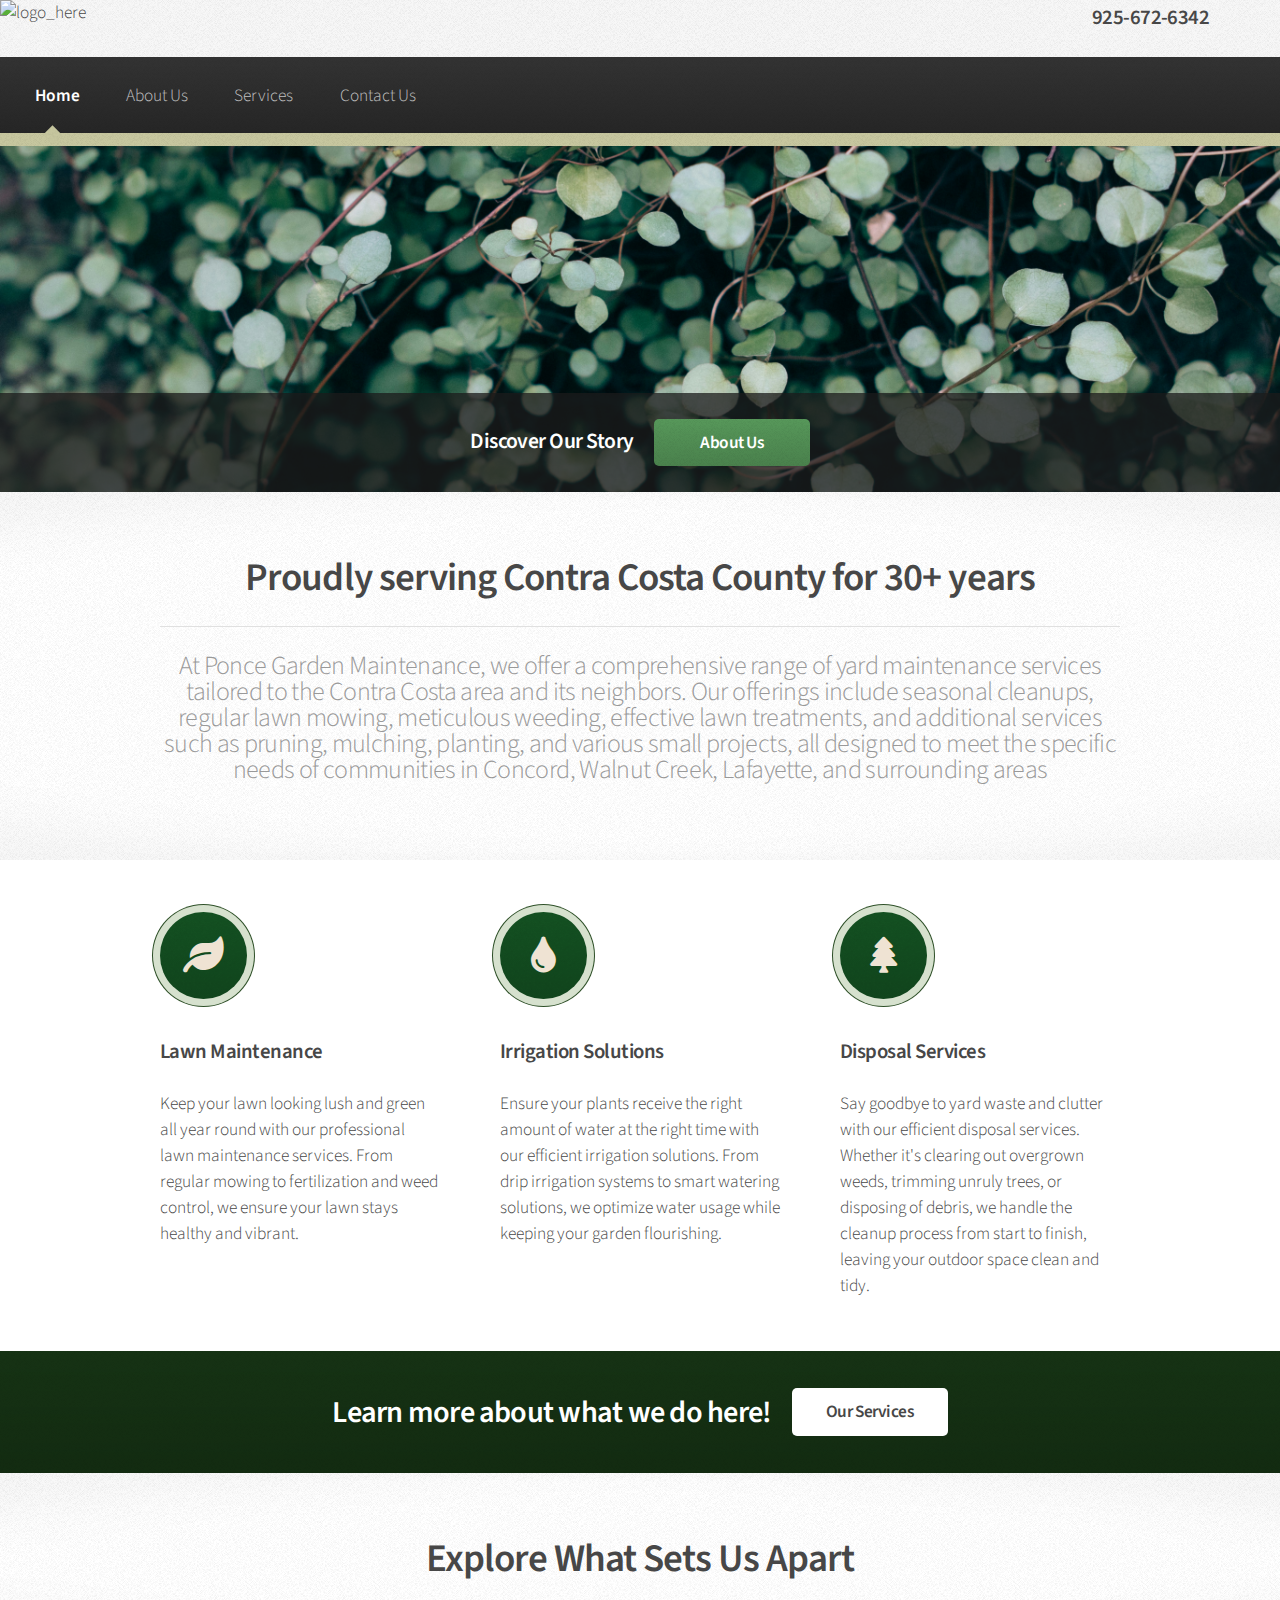
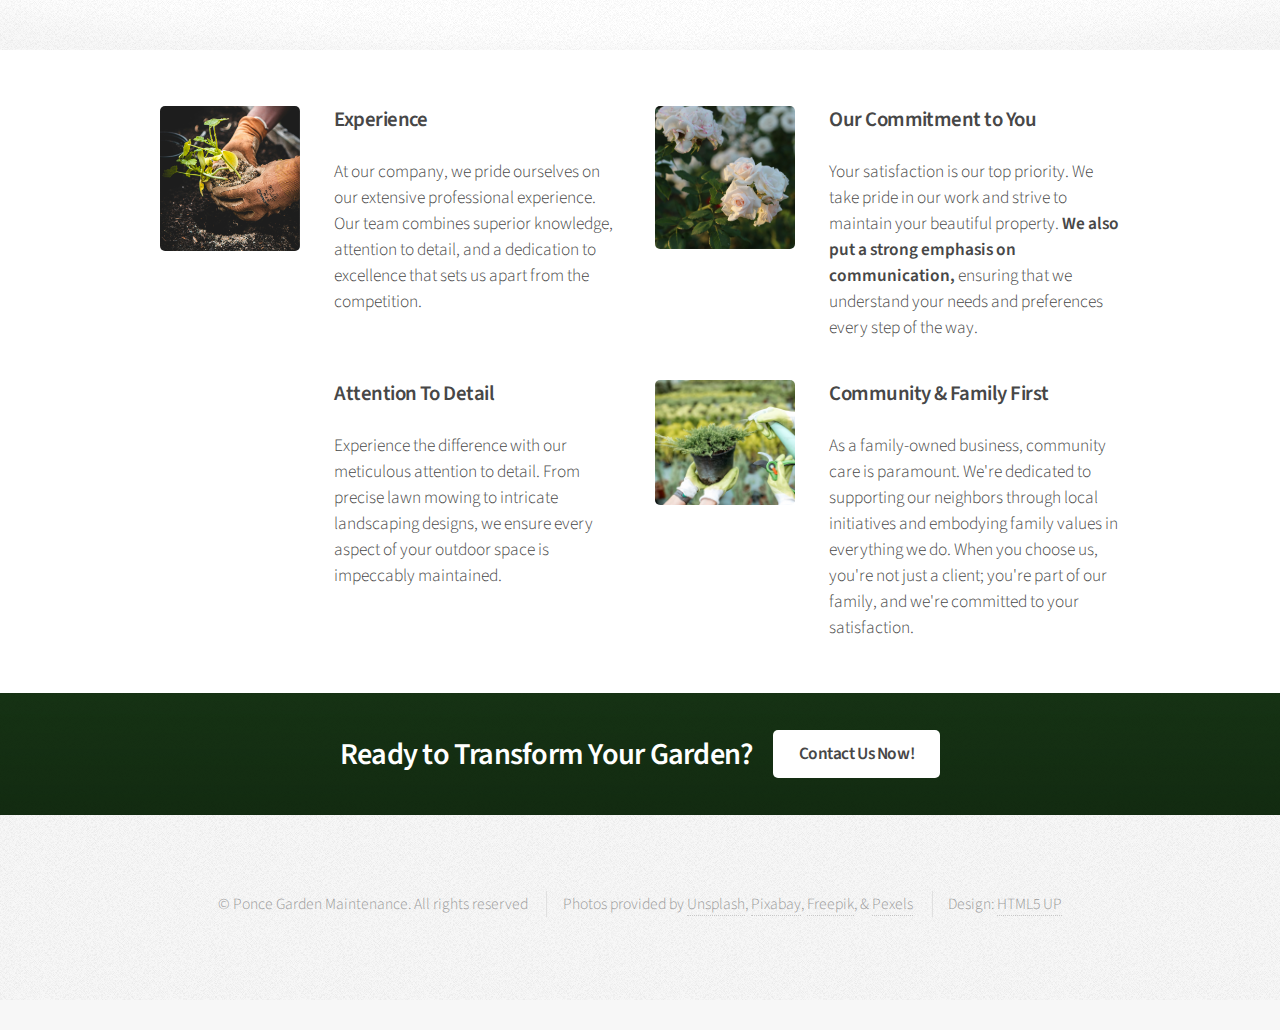
==== index.html @ 11de8f7a "uploading html files" ====
<!DOCTYPE HTML>
<!--
	Arcana by HTML5 UP
	html5up.net | @ajlkn
	Free for personal and commercial use under the CCA 3.0 license (html5up.net/license)
-->
<html>
	<head>
		<title>Ponce Garden Maintenance</title>
		<meta charset="utf-8" />
		<meta name="viewport" content="width=device-width, initial-scale=1, user-scalable=no" />
		<link rel="stylesheet" href="assets/css/main.css" />
	</head>
	<body class="is-preload">
		<div id="page-wrapper">

			<!-- Header -->
				<div id="header container">

					<!-- Logo -->
						<div class="row hide-narrow">
							<img class="col-2" src="" alt="logo_here" />
							<div class="col-8"></div>
							<!-- <div class="col-4"><h1 class="centered"><a href="index.html" id="logo">Ponce Garden Maintenance</a></h1></div> -->

							<h3 class="col-2">925-672-6342</h3>
						</div>

					<!-- Nav -->
						<nav id="nav">
							<ul>
								<li class="current"><a href="index.html">Home</a></li>
								<li><a href="aboutUs.html">About Us</a></li>
								<li><a href="services.html">Services</a></li>
								<li><a href="contact.html">Contact Us</a></li>
							</ul>
						</nav>

				</div>

			<!-- Banner -->
				<section id="banner">
					<header>
						<h2>Discover Our Story</h2>
						<a href="aboutUs.html" class="button">About Us</a>
					</header>
				</section>

			<!-- Gigantic Heading -->
			<section class="wrapper style2">
				<div class="container">
					<header class="major">
						<h2>Proudly serving Contra Costa County for 30+ years</h2>
						<p>At Ponce Garden Maintenance, we offer a comprehensive range of yard maintenance services tailored to the Contra Costa area and its neighbors. Our offerings include seasonal cleanups, regular lawn mowing, meticulous weeding, effective lawn treatments, and additional services such as pruning, mulching, planting, and various small projects, all designed to meet the specific needs of communities in Concord, Walnut Creek, Lafayette, and surrounding areas</p>
					</header>
				</div>
			</section>
		

			<!-- Highlights -->
				<section class="wrapper style1">
					<div class="container">
						<div class="row gtr-200">
							<section class="col-4 col-12-narrower">
								<div class="box highlight">
									<i class="icon solid major fa-leaf"></i>
									<h3>Lawn Maintenance</h3>
									<p>Keep your lawn looking lush and green all year round with our professional lawn maintenance services. From regular mowing to fertilization and weed control, we ensure your lawn stays healthy and vibrant.</p>
								</div>
							</section>
							<section class="col-4 col-12-narrower">
								<div class="box highlight">
									<i class="icon solid major fa-tint"></i>
									<h3>Irrigation Solutions</h3>
									<p>Ensure your plants receive the right amount of water at the right time with our efficient irrigation solutions. From drip irrigation systems to smart watering solutions, we optimize water usage while keeping your garden flourishing.</p>
								</div>
							</section>
							<section class="col-4 col-12-narrower">
								<div class="box highlight">
									<i class="icon solid major fa-tree"></i>
									<!-- <i class="icon solid major fa-users"></i> -->
									<h3>Disposal Services</h3>
									<p>Say goodbye to yard waste and clutter with our efficient disposal services. Whether it's clearing out overgrown weeds, trimming unruly trees, or disposing of debris, we handle the cleanup process from start to finish, leaving your outdoor space clean and tidy.</p>
								</div>
							</section>
						</div>


						<!-- <ul class="actions special">
							<li><a href="#" class="button">More</a></li>
						</ul>
					</div> -->
				</section>

			<!-- CTA - Learn about services-->
				<section id="cta" class="wrapper style3">
					<div class="container">
						<header>
							<h2>Learn more about what we do here!</h2>
							<a href="services.html" class="button">Our Services</a>
						</header>
					</div>
				</section>

			<!-- Why Choose Us -->

				<section class="wrapper style2">
					<div class="container">
						<header class="major">
							<h2>Explore What Sets Us Apart</h2>
						</header>
					</div>
				</section>

				<section class="wrapper style1">
					<div class="container">
						<div class="row">
							<section class="col-6 col-12-narrower">
								<div class="box post">
									<a href="#" class="image left"><img src="images/planting011.png" alt="" /></a>
									<div class="inner">
										<h3>Experience</h3>
										<p>At our company, we pride ourselves on our extensive professional experience. Our team combines superior knowledge, attention to detail, and a dedication to excellence that sets us apart from the competition.</p>
									</div>
								</div>
							</section>
							<section class="col-6 col-12-narrower">
								<div class="box post">
									<a href="#" class="image left"><img src="images/roses055.png" alt="" /></a>
									<div class="inner">
										<h3>Our Commitment to You</h3>
										<p>Your satisfaction is our top priority. We take pride in our work and strive to maintain your beautiful property. <strong>We also put a strong emphasis on communication,</strong> ensuring that we understand your needs and preferences every step of the way.</p>
									</div>
								</div>
							</section>
						</div>
						<div class="row">
							<section class="col-6 col-12-narrower">
								<div class="box post">
									<a href="#" class="image left"><img src="images/garden_path0333.png" alt="" /></a>
									<div class="inner">
										<h3>Attention To Detail</h3>
										<p>Experience the difference with our meticulous attention to detail. From precise lawn mowing to intricate landscaping designs, we ensure every aspect of your outdoor space is impeccably maintained.</p>
									</div>
								</div>
							</section>
							<section class="col-6 col-12-narrower">
								<div class="box post">
									<a href="#" class="image left"><img src="images/watering_plant04.png" alt="" /></a>
									<div class="inner">
										<h3>Community & Family First</h3>
										<p>As a family-owned business, community care is paramount. We're dedicated to supporting our neighbors through local initiatives and embodying family values in everything we do. When you choose us, you're not just a client; you're part of our family, and we're committed to your satisfaction.</p>
									</div>
								</div>
							</section>
						</div>
					</div>
				</section>

			<!-- CTA - Contact us -->
				<section id="cta" class="wrapper style3">
					<div class="container">
						<header>
							<h2>Ready to Transform Your Garden?</h2>
							<a href="#" class="button">Contact Us Now!</a>
						</header>
					</div>
				</section>

			<!-- Footer -->
				<div id="footer">

					<!-- Icons -->
						<!-- <ul class="icons">
							<li><a href="#" class="icon brands fa-twitter"><span class="label">Twitter</span></a></li>
							<li><a href="#" class="icon brands fa-facebook-f"><span class="label">Facebook</span></a></li>
							<li><a href="#" class="icon brands fa-github"><span class="label">GitHub</span></a></li>
							<li><a href="#" class="icon brands fa-linkedin-in"><span class="label">LinkedIn</span></a></li>
							<li><a href="#" class="icon brands fa-google-plus-g"><span class="label">Google+</span></a></li>
						</ul> -->

					<!-- Copyright -->
						<div class="copyright">
							<ul class="menu">
								<li>&copy; Ponce Garden Maintenance. All rights reserved</li>
								<li>Photos provided by <a href="https://unsplash.com/">Unsplash</a>, <a href="https://pixabay.com/">Pixabay</a>, <a href="https://freepik.com/">Freepik</a>, & <a href="https://pexels.com/">Pexels</a></li>
								<li>Design: <a href="http://html5up.net">HTML5 UP</a></li>
							</ul>
						</div>

				</div>

		</div>

		<!-- Scripts -->
			<script src="assets/js/jquery.min.js"></script>
			<script src="assets/js/jquery.dropotron.min.js"></script>
			<script src="assets/js/browser.min.js"></script>
			<script src="assets/js/breakpoints.min.js"></script>
			<script src="assets/js/util.js"></script>
			<script src="assets/js/main.js"></script>

	</body>
</html>
---- assets/css/main.css ----
@import url("fontawesome-all.min.css");
@import url("https://fonts.googleapis.com/css?family=Source+Sans+Pro:300,300italic,600,600italic");

/*
	Arcana by HTML5 UP
	html5up.net | @ajlkn
	Free for personal and commercial use under the CCA 3.0 license (html5up.net/license)
*/

html, body, div, span, applet, object,
iframe, h1, h2, h3, h4, h5, h6, p, blockquote,
pre, a, abbr, acronym, address, big, cite,
code, del, dfn, em, img, ins, kbd, q, s, samp,
small, strike, strong, sub, sup, tt, var, b,
u, i, center, dl, dt, dd, ol, ul, li, fieldset,
form, label, legend, table, caption, tbody,
tfoot, thead, tr, th, td, article, aside,
canvas, details, embed, figure, figcaption,
footer, header, hgroup, menu, nav, output, ruby,
section, summary, time, mark, audio, video {
	margin: 0;
	padding: 0;
	border: 0;
	font-size: 100%;
	font: inherit;
	vertical-align: baseline;}

article, aside, details, figcaption, figure,
footer, header, hgroup, menu, nav, section {
	display: block;}

body {
	line-height: 1;
}

ol, ul {
	list-style: none;
}

blockquote, q {
	quotes: none;
}

	blockquote:before, blockquote:after, q:before, q:after {
		content: '';
		content: none;
	}

table {
	border-collapse: collapse;
	border-spacing: 0;
}

body {
	-webkit-text-size-adjust: none;
}

mark {
	background-color: transparent;
	color: inherit;
}

input::-moz-focus-inner {
	border: 0;
	padding: 0;
}

input, select, textarea {
	-moz-appearance: none;
	-webkit-appearance: none;
	-ms-appearance: none;
	appearance: none;
}

/* Basic */

	html {
		box-sizing: border-box;
	}

	*, *:before, *:after {
		box-sizing: inherit;
	}

	body {
		background: #f7f7f7 url("images/bg01.png");
	}

		body.is-preload *, body.is-preload *:before, body.is-preload *:after {
			-moz-animation: none !important;
			-webkit-animation: none !important;
			-ms-animation: none !important;
			animation: none !important;
			-moz-transition: none !important;
			-webkit-transition: none !important;
			-ms-transition: none !important;
			transition: none !important;
		}

	body, input, select, textarea {
		color: #474747;
		font-family: 'Source Sans Pro', sans-serif;
		font-size: 16pt;
		font-weight: 300;
		line-height: 1.65em;
	}

	a {
		-moz-transition: color 0.2s ease-in-out, border-color 0.2s ease-in-out, opacity 0.2s ease-in-out;
		-webkit-transition: color 0.2s ease-in-out, border-color 0.2s ease-in-out, opacity 0.2s ease-in-out;
		-ms-transition: color 0.2s ease-in-out, border-color 0.2s ease-in-out, opacity 0.2s ease-in-out;
		transition: color 0.2s ease-in-out, border-color 0.2s ease-in-out, opacity 0.2s ease-in-out;
		color: #2f5521;
		text-decoration: none;
		border-bottom: dotted 1px;
	}

		a:hover {
			color: #184a17;
			border-bottom-color: transparent;
		}

	strong, b {
		font-weight: 600;
	}

	em, i {
		font-style: italic;
	}

	p, ul, ol, dl, table, blockquote {
		margin: 0 0 2em 0;
	}

	h1, h2, h3, h4, h5, h6 {
		color: inherit;
		font-weight: 600;
		line-height: 1.75em;
		margin-bottom: 1em;
	}

		h1 a, h2 a, h3 a, h4 a, h5 a, h6 a {
			color: inherit;
			text-decoration: none;
		}

		h1 em, h2 em, h3 em, h4 em, h5 em, h6 em {
			font-style: normal;
			font-weight: 300;
		}

	h2 {
		font-size: 1.75em;
		letter-spacing: -0.025em;
	}

	h3 {
		font-size: 1.2em;
		letter-spacing: -0.025em;
	}

	sub {
		font-size: 0.8em;
		position: relative;
		top: 0.5em;
	}

	sup {
		font-size: 0.8em;
		position: relative;
		top: -0.5em;
	}

	hr {
		border-top: solid 1px #e0e0e0;
		border: 0;
		margin-bottom: 1.5em;
	}

	blockquote {
		border-left: solid 0.5em #e0e0e0;
		font-style: italic;
		padding: 1em 0 1em 2em;
	}

/* Container */

	.container {
		margin: 0 auto;
		max-width: 100%;
		width: 1400px;
	}

		@media screen and (max-width: 1680px) {

			.container {
				width: 1200px;
			}

		}

		@media screen and (max-width: 1280px) {

			.container {
				width: 960px;
			}

		}

		@media screen and (max-width: 980px) {

			.container {
				width: 95%;
			}

		}

		@media screen and (max-width: 840px) {

			.container {
				width: 95%;
			}

		}

		@media screen and (max-width: 736px) {

			.container {
				width: 90%;
			}

		}

		@media screen and (max-width: 480px) {

			.container {
				width: 100%;
			}

		}

/* Row */

	.row {
		display: flex;
		flex-wrap: wrap;
		box-sizing: border-box;
		align-items: stretch;
	}

		.row > * {
			box-sizing: border-box;
		}

		.row.gtr-uniform > * > :last-child {
			margin-bottom: 0;
		}

		.row.aln-left {
			justify-content: flex-start;
		}

		.row.aln-center {
			justify-content: center;
		}

		.row.aln-right {
			justify-content: flex-end;
		}

		.row.aln-top {
			align-items: flex-start;
		}

		.row.aln-middle {
			align-items: center;
		}

		.row.aln-bottom {
			align-items: flex-end;
		}

		.row > .imp {
			order: -1;
		}

		.row > .col-1 {
			width: 8.33333%;
		}

		.row > .off-1 {
			margin-left: 8.33333%;
		}

		.row > .col-2 {
			width: 16.66667%;
		}

		.row > .off-2 {
			margin-left: 16.66667%;
		}

		.row > .col-3 {
			width: 25%;
		}

		.row > .off-3 {
			margin-left: 25%;
		}

		.row > .col-4 {
			width: 33.33333%;
		}

		.row > .off-4 {
			margin-left: 33.33333%;
		}

		.row > .col-5 {
			width: 41.66667%;
		}

		.row > .off-5 {
			margin-left: 41.66667%;
		}

		.row > .col-6 {
			width: 50%;
		}

		.row > .off-6 {
			margin-left: 50%;
		}

		.row > .col-7 {
			width: 58.33333%;
		}

		.row > .off-7 {
			margin-left: 58.33333%;
		}

		.row > .col-8 {
			width: 66.66667%;
		}

		.row > .off-8 {
			margin-left: 66.66667%;
		}

		.row > .col-9 {
			width: 75%;
		}

		.row > .off-9 {
			margin-left: 75%;
		}

		.row > .col-10 {
			width: 83.33333%;
		}

		.row > .off-10 {
			margin-left: 83.33333%;
		}

		.row > .col-11 {
			width: 91.66667%;
		}

		.row > .off-11 {
			margin-left: 91.66667%;
		}

		.row > .col-12 {
			width: 100%;
		}

		.row > .off-12 {
			margin-left: 100%;
		}

		.row.gtr-0 {
			margin-top: 0px;
			margin-left: 0px;
		}

			.row.gtr-0 > * {
				padding: 0px 0 0 0px;
			}

			.row.gtr-0.gtr-uniform {
				margin-top: 0px;
			}

				.row.gtr-0.gtr-uniform > * {
					padding-top: 0px;
				}

		.row.gtr-25 {
			margin-top: -12.5px;
			margin-left: -12.5px;
		}

			.row.gtr-25 > * {
				padding: 12.5px 0 0 12.5px;
			}

			.row.gtr-25.gtr-uniform {
				margin-top: -12.5px;
			}

				.row.gtr-25.gtr-uniform > * {
					padding-top: 12.5px;
				}

		.row.gtr-50 {
			margin-top: -25px;
			margin-left: -25px;
		}

			.row.gtr-50 > * {
				padding: 25px 0 0 25px;
			}

			.row.gtr-50.gtr-uniform {
				margin-top: -25px;
			}

				.row.gtr-50.gtr-uniform > * {
					padding-top: 25px;
				}

		.row {
			margin-top: -50px;
			margin-left: -50px;
		}

			.row > * {
				padding: 50px 0 0 50px;
			}

			.row.gtr-uniform {
				margin-top: -50px;
			}

				.row.gtr-uniform > * {
					padding-top: 50px;
				}

		.row.gtr-150 {
			margin-top: -75px;
			margin-left: -75px;
		}

			.row.gtr-150 > * {
				padding: 75px 0 0 75px;
			}

			.row.gtr-150.gtr-uniform {
				margin-top: -75px;
			}

				.row.gtr-150.gtr-uniform > * {
					padding-top: 75px;
				}

		.row.gtr-200 {
			margin-top: -100px;
			margin-left: -100px;
		}

			.row.gtr-200 > * {
				padding: 100px 0 0 100px;
			}

			.row.gtr-200.gtr-uniform {
				margin-top: -100px;
			}

				.row.gtr-200.gtr-uniform > * {
					padding-top: 100px;
				}

		@media screen and (max-width: 1680px) {

			.row {
				display: flex;
				flex-wrap: wrap;
				box-sizing: border-box;
				align-items: stretch;
			}

				.row > * {
					box-sizing: border-box;
				}

				.row.gtr-uniform > * > :last-child {
					margin-bottom: 0;
				}

				.row.aln-left {
					justify-content: flex-start;
				}

				.row.aln-center {
					justify-content: center;
				}

				.row.aln-right {
					justify-content: flex-end;
				}

				.row.aln-top {
					align-items: flex-start;
				}

				.row.aln-middle {
					align-items: center;
				}

				.row.aln-bottom {
					align-items: flex-end;
				}

				.row > .imp-wide {
					order: -1;
				}

				.row > .col-1-wide {
					width: 8.33333%;
				}

				.row > .off-1-wide {
					margin-left: 8.33333%;
				}

				.row > .col-2-wide {
					width: 16.66667%;
				}

				.row > .off-2-wide {
					margin-left: 16.66667%;
				}

				.row > .col-3-wide {
					width: 25%;
				}

				.row > .off-3-wide {
					margin-left: 25%;
				}

				.row > .col-4-wide {
					width: 33.33333%;
				}

				.row > .off-4-wide {
					margin-left: 33.33333%;
				}

				.row > .col-5-wide {
					width: 41.66667%;
				}

				.row > .off-5-wide {
					margin-left: 41.66667%;
				}

				.row > .col-6-wide {
					width: 50%;
				}

				.row > .off-6-wide {
					margin-left: 50%;
				}

				.row > .col-7-wide {
					width: 58.33333%;
				}

				.row > .off-7-wide {
					margin-left: 58.33333%;
				}

				.row > .col-8-wide {
					width: 66.66667%;
				}

				.row > .off-8-wide {
					margin-left: 66.66667%;
				}

				.row > .col-9-wide {
					width: 75%;
				}

				.row > .off-9-wide {
					margin-left: 75%;
				}

				.row > .col-10-wide {
					width: 83.33333%;
				}

				.row > .off-10-wide {
					margin-left: 83.33333%;
				}

				.row > .col-11-wide {
					width: 91.66667%;
				}

				.row > .off-11-wide {
					margin-left: 91.66667%;
				}

				.row > .col-12-wide {
					width: 100%;
				}

				.row > .off-12-wide {
					margin-left: 100%;
				}

				.row.gtr-0 {
					margin-top: 0px;
					margin-left: 0px;
				}

					.row.gtr-0 > * {
						padding: 0px 0 0 0px;
					}

					.row.gtr-0.gtr-uniform {
						margin-top: 0px;
					}

						.row.gtr-0.gtr-uniform > * {
							padding-top: 0px;
						}

				.row.gtr-25 {
					margin-top: -10px;
					margin-left: -10px;
				}

					.row.gtr-25 > * {
						padding: 10px 0 0 10px;
					}

					.row.gtr-25.gtr-uniform {
						margin-top: -10px;
					}

						.row.gtr-25.gtr-uniform > * {
							padding-top: 10px;
						}

				.row.gtr-50 {
					margin-top: -20px;
					margin-left: -20px;
				}

					.row.gtr-50 > * {
						padding: 20px 0 0 20px;
					}

					.row.gtr-50.gtr-uniform {
						margin-top: -20px;
					}

						.row.gtr-50.gtr-uniform > * {
							padding-top: 20px;
						}

				.row {
					margin-top: -40px;
					margin-left: -40px;
				}

					.row > * {
						padding: 40px 0 0 40px;
					}

					.row.gtr-uniform {
						margin-top: -40px;
					}

						.row.gtr-uniform > * {
							padding-top: 40px;
						}

				.row.gtr-150 {
					margin-top: -60px;
					margin-left: -60px;
				}

					.row.gtr-150 > * {
						padding: 60px 0 0 60px;
					}

					.row.gtr-150.gtr-uniform {
						margin-top: -60px;
					}

						.row.gtr-150.gtr-uniform > * {
							padding-top: 60px;
						}

				.row.gtr-200 {
					margin-top: -80px;
					margin-left: -80px;
				}

					.row.gtr-200 > * {
						padding: 80px 0 0 80px;
					}

					.row.gtr-200.gtr-uniform {
						margin-top: -80px;
					}

						.row.gtr-200.gtr-uniform > * {
							padding-top: 80px;
						}

		}

		@media screen and (max-width: 1280px) {

			.row {
				display: flex;
				flex-wrap: wrap;
				box-sizing: border-box;
				align-items: stretch;
			}

				.row > * {
					box-sizing: border-box;
				}

				.row.gtr-uniform > * > :last-child {
					margin-bottom: 0;
				}

				.row.aln-left {
					justify-content: flex-start;
				}

				.row.aln-center {
					justify-content: center;
				}

				.row.aln-right {
					justify-content: flex-end;
				}

				.row.aln-top {
					align-items: flex-start;
				}

				.row.aln-middle {
					align-items: center;
				}

				.row.aln-bottom {
					align-items: flex-end;
				}

				.row > .imp-normal {
					order: -1;
				}

				.row > .col-1-normal {
					width: 8.33333%;
				}

				.row > .off-1-normal {
					margin-left: 8.33333%;
				}

				.row > .col-2-normal {
					width: 16.66667%;
				}

				.row > .off-2-normal {
					margin-left: 16.66667%;
				}

				.row > .col-3-normal {
					width: 25%;
				}

				.row > .off-3-normal {
					margin-left: 25%;
				}

				.row > .col-4-normal {
					width: 33.33333%;
				}

				.row > .off-4-normal {
					margin-left: 33.33333%;
				}

				.row > .col-5-normal {
					width: 41.66667%;
				}

				.row > .off-5-normal {
					margin-left: 41.66667%;
				}

				.row > .col-6-normal {
					width: 50%;
				}

				.row > .off-6-normal {
					margin-left: 50%;
				}

				.row > .col-7-normal {
					width: 58.33333%;
				}

				.row > .off-7-normal {
					margin-left: 58.33333%;
				}

				.row > .col-8-normal {
					width: 66.66667%;
				}

				.row > .off-8-normal {
					margin-left: 66.66667%;
				}

				.row > .col-9-normal {
					width: 75%;
				}

				.row > .off-9-normal {
					margin-left: 75%;
				}

				.row > .col-10-normal {
					width: 83.33333%;
				}

				.row > .off-10-normal {
					margin-left: 83.33333%;
				}

				.row > .col-11-normal {
					width: 91.66667%;
				}

				.row > .off-11-normal {
					margin-left: 91.66667%;
				}

				.row > .col-12-normal {
					width: 100%;
				}

				.row > .off-12-normal {
					margin-left: 100%;
				}

				.row.gtr-0 {
					margin-top: 0px;
					margin-left: 0px;
				}

					.row.gtr-0 > * {
						padding: 0px 0 0 0px;
					}

					.row.gtr-0.gtr-uniform {
						margin-top: 0px;
					}

						.row.gtr-0.gtr-uniform > * {
							padding-top: 0px;
						}

				.row.gtr-25 {
					margin-top: -7.5px;
					margin-left: -7.5px;
				}

					.row.gtr-25 > * {
						padding: 7.5px 0 0 7.5px;
					}

					.row.gtr-25.gtr-uniform {
						margin-top: -7.5px;
					}

						.row.gtr-25.gtr-uniform > * {
							padding-top: 7.5px;
						}

				.row.gtr-50 {
					margin-top: -15px;
					margin-left: -15px;
				}

					.row.gtr-50 > * {
						padding: 15px 0 0 15px;
					}

					.row.gtr-50.gtr-uniform {
						margin-top: -15px;
					}

						.row.gtr-50.gtr-uniform > * {
							padding-top: 15px;
						}

				.row {
					margin-top: -30px;
					margin-left: -30px;
				}

					.row > * {
						padding: 30px 0 0 30px;
					}

					.row.gtr-uniform {
						margin-top: -30px;
					}

						.row.gtr-uniform > * {
							padding-top: 30px;
						}

				.row.gtr-150 {
					margin-top: -45px;
					margin-left: -45px;
				}

					.row.gtr-150 > * {
						padding: 45px 0 0 45px;
					}

					.row.gtr-150.gtr-uniform {
						margin-top: -45px;
					}

						.row.gtr-150.gtr-uniform > * {
							padding-top: 45px;
						}

				.row.gtr-200 {
					margin-top: -60px;
					margin-left: -60px;
				}

					.row.gtr-200 > * {
						padding: 60px 0 0 60px;
					}

					.row.gtr-200.gtr-uniform {
						margin-top: -60px;
					}

						.row.gtr-200.gtr-uniform > * {
							padding-top: 60px;
						}

		}

		@media screen and (max-width: 980px) {

			.row {
				display: flex;
				flex-wrap: wrap;
				box-sizing: border-box;
				align-items: stretch;
			}

				.row > * {
					box-sizing: border-box;
				}

				.row.gtr-uniform > * > :last-child {
					margin-bottom: 0;
				}

				.row.aln-left {
					justify-content: flex-start;
				}

				.row.aln-center {
					justify-content: center;
				}

				.row.aln-right {
					justify-content: flex-end;
				}

				.row.aln-top {
					align-items: flex-start;
				}

				.row.aln-middle {
					align-items: center;
				}

				.row.aln-bottom {
					align-items: flex-end;
				}

				.row > .imp-narrow {
					order: -1;
				}

				.row > .col-1-narrow {
					width: 8.33333%;
				}

				.row > .off-1-narrow {
					margin-left: 8.33333%;
				}

				.row > .col-2-narrow {
					width: 16.66667%;
				}

				.row > .off-2-narrow {
					margin-left: 16.66667%;
				}

				.row > .col-3-narrow {
					width: 25%;
				}

				.row > .off-3-narrow {
					margin-left: 25%;
				}

				.row > .col-4-narrow {
					width: 33.33333%;
				}

				.row > .off-4-narrow {
					margin-left: 33.33333%;
				}

				.row > .col-5-narrow {
					width: 41.66667%;
				}

				.row > .off-5-narrow {
					margin-left: 41.66667%;
				}

				.row > .col-6-narrow {
					width: 50%;
				}

				.row > .off-6-narrow {
					margin-left: 50%;
				}

				.row > .col-7-narrow {
					width: 58.33333%;
				}

				.row > .off-7-narrow {
					margin-left: 58.33333%;
				}

				.row > .col-8-narrow {
					width: 66.66667%;
				}

				.row > .off-8-narrow {
					margin-left: 66.66667%;
				}

				.row > .col-9-narrow {
					width: 75%;
				}

				.row > .off-9-narrow {
					margin-left: 75%;
				}

				.row > .col-10-narrow {
					width: 83.33333%;
				}

				.row > .off-10-narrow {
					margin-left: 83.33333%;
				}

				.row > .col-11-narrow {
					width: 91.66667%;
				}

				.row > .off-11-narrow {
					margin-left: 91.66667%;
				}

				.row > .col-12-narrow {
					width: 100%;
				}

				.row > .off-12-narrow {
					margin-left: 100%;
				}

				.row.gtr-0 {
					margin-top: 0px;
					margin-left: 0px;
				}

					.row.gtr-0 > * {
						padding: 0px 0 0 0px;
					}

					.row.gtr-0.gtr-uniform {
						margin-top: 0px;
					}

						.row.gtr-0.gtr-uniform > * {
							padding-top: 0px;
						}

				.row.gtr-25 {
					margin-top: -7.5px;
					margin-left: -7.5px;
				}

					.row.gtr-25 > * {
						padding: 7.5px 0 0 7.5px;
					}

					.row.gtr-25.gtr-uniform {
						margin-top: -7.5px;
					}

						.row.gtr-25.gtr-uniform > * {
							padding-top: 7.5px;
						}

				.row.gtr-50 {
					margin-top: -15px;
					margin-left: -15px;
				}

					.row.gtr-50 > * {
						padding: 15px 0 0 15px;
					}

					.row.gtr-50.gtr-uniform {
						margin-top: -15px;
					}

						.row.gtr-50.gtr-uniform > * {
							padding-top: 15px;
						}

				.row {
					margin-top: -30px;
					margin-left: -30px;
				}

					.row > * {
						padding: 30px 0 0 30px;
					}

					.row.gtr-uniform {
						margin-top: -30px;
					}

						.row.gtr-uniform > * {
							padding-top: 30px;
						}

				.row.gtr-150 {
					margin-top: -45px;
					margin-left: -45px;
				}

					.row.gtr-150 > * {
						padding: 45px 0 0 45px;
					}

					.row.gtr-150.gtr-uniform {
						margin-top: -45px;
					}

						.row.gtr-150.gtr-uniform > * {
							padding-top: 45px;
						}

				.row.gtr-200 {
					margin-top: -60px;
					margin-left: -60px;
				}

					.row.gtr-200 > * {
						padding: 60px 0 0 60px;
					}

					.row.gtr-200.gtr-uniform {
						margin-top: -60px;
					}

						.row.gtr-200.gtr-uniform > * {
							padding-top: 60px;
						}

		}

		@media screen and (max-width: 840px) {

			.row {
				display: flex;
				flex-wrap: wrap;
				box-sizing: border-box;
				align-items: stretch;
			}

				.row > * {
					box-sizing: border-box;
				}

				.row.gtr-uniform > * > :last-child {
					margin-bottom: 0;
				}

				.row.aln-left {
					justify-content: flex-start;
				}

				.row.aln-center {
					justify-content: center;
				}

				.row.aln-right {
					justify-content: flex-end;
				}

				.row.aln-top {
					align-items: flex-start;
				}

				.row.aln-middle {
					align-items: center;
				}

				.row.aln-bottom {
					align-items: flex-end;
				}

				.row > .imp-narrower {
					order: -1;
				}

				.row > .col-1-narrower {
					width: 8.33333%;
				}

				.row > .off-1-narrower {
					margin-left: 8.33333%;
				}

				.row > .col-2-narrower {
					width: 16.66667%;
				}

				.row > .off-2-narrower {
					margin-left: 16.66667%;
				}

				.row > .col-3-narrower {
					width: 25%;
				}

				.row > .off-3-narrower {
					margin-left: 25%;
				}

				.row > .col-4-narrower {
					width: 33.33333%;
				}

				.row > .off-4-narrower {
					margin-left: 33.33333%;
				}

				.row > .col-5-narrower {
					width: 41.66667%;
				}

				.row > .off-5-narrower {
					margin-left: 41.66667%;
				}

				.row > .col-6-narrower {
					width: 50%;
				}

				.row > .off-6-narrower {
					margin-left: 50%;
				}

				.row > .col-7-narrower {
					width: 58.33333%;
				}

				.row > .off-7-narrower {
					margin-left: 58.33333%;
				}

				.row > .col-8-narrower {
					width: 66.66667%;
				}

				.row > .off-8-narrower {
					margin-left: 66.66667%;
				}

				.row > .col-9-narrower {
					width: 75%;
				}

				.row > .off-9-narrower {
					margin-left: 75%;
				}

				.row > .col-10-narrower {
					width: 83.33333%;
				}

				.row > .off-10-narrower {
					margin-left: 83.33333%;
				}

				.row > .col-11-narrower {
					width: 91.66667%;
				}

				.row > .off-11-narrower {
					margin-left: 91.66667%;
				}

				.row > .col-12-narrower {
					width: 100%;
				}

				.row > .off-12-narrower {
					margin-left: 100%;
				}

				.row.gtr-0 {
					margin-top: 0px;
					margin-left: 0px;
				}

					.row.gtr-0 > * {
						padding: 0px 0 0 0px;
					}

					.row.gtr-0.gtr-uniform {
						margin-top: 0px;
					}

						.row.gtr-0.gtr-uniform > * {
							padding-top: 0px;
						}

				.row.gtr-25 {
					margin-top: -7.5px;
					margin-left: -7.5px;
				}

					.row.gtr-25 > * {
						padding: 7.5px 0 0 7.5px;
					}

					.row.gtr-25.gtr-uniform {
						margin-top: -7.5px;
					}

						.row.gtr-25.gtr-uniform > * {
							padding-top: 7.5px;
						}

				.row.gtr-50 {
					margin-top: -15px;
					margin-left: -15px;
				}

					.row.gtr-50 > * {
						padding: 15px 0 0 15px;
					}

					.row.gtr-50.gtr-uniform {
						margin-top: -15px;
					}

						.row.gtr-50.gtr-uniform > * {
							padding-top: 15px;
						}

				.row {
					margin-top: -30px;
					margin-left: -30px;
				}

					.row > * {
						padding: 30px 0 0 30px;
					}

					.row.gtr-uniform {
						margin-top: -30px;
					}

						.row.gtr-uniform > * {
							padding-top: 30px;
						}

				.row.gtr-150 {
					margin-top: -45px;
					margin-left: -45px;
				}

					.row.gtr-150 > * {
						padding: 45px 0 0 45px;
					}

					.row.gtr-150.gtr-uniform {
						margin-top: -45px;
					}

						.row.gtr-150.gtr-uniform > * {
							padding-top: 45px;
						}

				.row.gtr-200 {
					margin-top: -60px;
					margin-left: -60px;
				}

					.row.gtr-200 > * {
						padding: 60px 0 0 60px;
					}

					.row.gtr-200.gtr-uniform {
						margin-top: -60px;
					}

						.row.gtr-200.gtr-uniform > * {
							padding-top: 60px;
						}

		}

		@media screen and (max-width: 736px) {

			.row {
				display: flex;
				flex-wrap: wrap;
				box-sizing: border-box;
				align-items: stretch;
			}

				.row > * {
					box-sizing: border-box;
				}

				.row.gtr-uniform > * > :last-child {
					margin-bottom: 0;
				}

				.row.aln-left {
					justify-content: flex-start;
				}

				.row.aln-center {
					justify-content: center;
				}

				.row.aln-right {
					justify-content: flex-end;
				}

				.row.aln-top {
					align-items: flex-start;
				}

				.row.aln-middle {
					align-items: center;
				}

				.row.aln-bottom {
					align-items: flex-end;
				}

				.row > .imp-mobile {
					order: -1;
				}

				.row > .col-1-mobile {
					width: 8.33333%;
				}

				.row > .off-1-mobile {
					margin-left: 8.33333%;
				}

				.row > .col-2-mobile {
					width: 16.66667%;
				}

				.row > .off-2-mobile {
					margin-left: 16.66667%;
				}

				.row > .col-3-mobile {
					width: 25%;
				}

				.row > .off-3-mobile {
					margin-left: 25%;
				}

				.row > .col-4-mobile {
					width: 33.33333%;
				}

				.row > .off-4-mobile {
					margin-left: 33.33333%;
				}

				.row > .col-5-mobile {
					width: 41.66667%;
				}

				.row > .off-5-mobile {
					margin-left: 41.66667%;
				}

				.row > .col-6-mobile {
					width: 50%;
				}

				.row > .off-6-mobile {
					margin-left: 50%;
				}

				.row > .col-7-mobile {
					width: 58.33333%;
				}

				.row > .off-7-mobile {
					margin-left: 58.33333%;
				}

				.row > .col-8-mobile {
					width: 66.66667%;
				}

				.row > .off-8-mobile {
					margin-left: 66.66667%;
				}

				.row > .col-9-mobile {
					width: 75%;
				}

				.row > .off-9-mobile {
					margin-left: 75%;
				}

				.row > .col-10-mobile {
					width: 83.33333%;
				}

				.row > .off-10-mobile {
					margin-left: 83.33333%;
				}

				.row > .col-11-mobile {
					width: 91.66667%;
				}

				.row > .off-11-mobile {
					margin-left: 91.66667%;
				}

				.row > .col-12-mobile {
					width: 100%;
				}

				.row > .off-12-mobile {
					margin-left: 100%;
				}

				.row.gtr-0 {
					margin-top: 0px;
					margin-left: 0px;
				}

					.row.gtr-0 > * {
						padding: 0px 0 0 0px;
					}

					.row.gtr-0.gtr-uniform {
						margin-top: 0px;
					}

						.row.gtr-0.gtr-uniform > * {
							padding-top: 0px;
						}

				.row.gtr-25 {
					margin-top: -5px;
					margin-left: -5px;
				}

					.row.gtr-25 > * {
						padding: 5px 0 0 5px;
					}

					.row.gtr-25.gtr-uniform {
						margin-top: -5px;
					}

						.row.gtr-25.gtr-uniform > * {
							padding-top: 5px;
						}

				.row.gtr-50 {
					margin-top: -10px;
					margin-left: -10px;
				}

					.row.gtr-50 > * {
						padding: 10px 0 0 10px;
					}

					.row.gtr-50.gtr-uniform {
						margin-top: -10px;
					}

						.row.gtr-50.gtr-uniform > * {
							padding-top: 10px;
						}

				.row {
					margin-top: -20px;
					margin-left: -20px;
				}

					.row > * {
						padding: 20px 0 0 20px;
					}

					.row.gtr-uniform {
						margin-top: -20px;
					}

						.row.gtr-uniform > * {
							padding-top: 20px;
						}

				.row.gtr-150 {
					margin-top: -30px;
					margin-left: -30px;
				}

					.row.gtr-150 > * {
						padding: 30px 0 0 30px;
					}

					.row.gtr-150.gtr-uniform {
						margin-top: -30px;
					}

						.row.gtr-150.gtr-uniform > * {
							padding-top: 30px;
						}

				.row.gtr-200 {
					margin-top: -40px;
					margin-left: -40px;
				}

					.row.gtr-200 > * {
						padding: 40px 0 0 40px;
					}

					.row.gtr-200.gtr-uniform {
						margin-top: -40px;
					}

						.row.gtr-200.gtr-uniform > * {
							padding-top: 40px;
						}

		}

		@media screen and (max-width: 480px) {

			.row {
				display: flex;
				flex-wrap: wrap;
				box-sizing: border-box;
				align-items: stretch;
			}

				.row > * {
					box-sizing: border-box;
				}

				.row.gtr-uniform > * > :last-child {
					margin-bottom: 0;
				}

				.row.aln-left {
					justify-content: flex-start;
				}

				.row.aln-center {
					justify-content: center;
				}

				.row.aln-right {
					justify-content: flex-end;
				}

				.row.aln-top {
					align-items: flex-start;
				}

				.row.aln-middle {
					align-items: center;
				}

				.row.aln-bottom {
					align-items: flex-end;
				}

				.row > .imp-mobilep {
					order: -1;
				}

				.row > .col-1-mobilep {
					width: 8.33333%;
				}

				.row > .off-1-mobilep {
					margin-left: 8.33333%;
				}

				.row > .col-2-mobilep {
					width: 16.66667%;
				}

				.row > .off-2-mobilep {
					margin-left: 16.66667%;
				}

				.row > .col-3-mobilep {
					width: 25%;
				}

				.row > .off-3-mobilep {
					margin-left: 25%;
				}

				.row > .col-4-mobilep {
					width: 33.33333%;
				}

				.row > .off-4-mobilep {
					margin-left: 33.33333%;
				}

				.row > .col-5-mobilep {
					width: 41.66667%;
				}

				.row > .off-5-mobilep {
					margin-left: 41.66667%;
				}

				.row > .col-6-mobilep {
					width: 50%;
				}

				.row > .off-6-mobilep {
					margin-left: 50%;
				}

				.row > .col-7-mobilep {
					width: 58.33333%;
				}

				.row > .off-7-mobilep {
					margin-left: 58.33333%;
				}

				.row > .col-8-mobilep {
					width: 66.66667%;
				}

				.row > .off-8-mobilep {
					margin-left: 66.66667%;
				}

				.row > .col-9-mobilep {
					width: 75%;
				}

				.row > .off-9-mobilep {
					margin-left: 75%;
				}

				.row > .col-10-mobilep {
					width: 83.33333%;
				}

				.row > .off-10-mobilep {
					margin-left: 83.33333%;
				}

				.row > .col-11-mobilep {
					width: 91.66667%;
				}

				.row > .off-11-mobilep {
					margin-left: 91.66667%;
				}

				.row > .col-12-mobilep {
					width: 100%;
				}

				.row > .off-12-mobilep {
					margin-left: 100%;
				}

				.row.gtr-0 {
					margin-top: 0px;
					margin-left: 0px;
				}

					.row.gtr-0 > * {
						padding: 0px 0 0 0px;
					}

					.row.gtr-0.gtr-uniform {
						margin-top: 0px;
					}

						.row.gtr-0.gtr-uniform > * {
							padding-top: 0px;
						}

				.row.gtr-25 {
					margin-top: -5px;
					margin-left: -5px;
				}

					.row.gtr-25 > * {
						padding: 5px 0 0 5px;
					}

					.row.gtr-25.gtr-uniform {
						margin-top: -5px;
					}

						.row.gtr-25.gtr-uniform > * {
							padding-top: 5px;
						}

				.row.gtr-50 {
					margin-top: -10px;
					margin-left: -10px;
				}

					.row.gtr-50 > * {
						padding: 10px 0 0 10px;
					}

					.row.gtr-50.gtr-uniform {
						margin-top: -10px;
					}

						.row.gtr-50.gtr-uniform > * {
							padding-top: 10px;
						}

				.row {
					margin-top: -20px;
					margin-left: -20px;
				}

					.row > * {
						padding: 20px 0 0 20px;
					}

					.row.gtr-uniform {
						margin-top: -20px;
					}

						.row.gtr-uniform > * {
							padding-top: 20px;
						}

				.row.gtr-150 {
					margin-top: -30px;
					margin-left: -30px;
				}

					.row.gtr-150 > * {
						padding: 30px 0 0 30px;
					}

					.row.gtr-150.gtr-uniform {
						margin-top: -30px;
					}

						.row.gtr-150.gtr-uniform > * {
							padding-top: 30px;
						}

				.row.gtr-200 {
					margin-top: -40px;
					margin-left: -40px;
				}

					.row.gtr-200 > * {
						padding: 40px 0 0 40px;
					}

					.row.gtr-200.gtr-uniform {
						margin-top: -40px;
					}

						.row.gtr-200.gtr-uniform > * {
							padding-top: 40px;
						}

		}

/* Section/Article */

	section.special, article.special {
		text-align: center;
	}

	header p {
		color: #999;
		font-size: 1.25em;
		position: relative;
		margin-top: -1.25em;
		margin-bottom: 2.25em;
	}

	header.major {
		text-align: center;
		margin: 0 0 2em 0;
	}

		header.major h2 {
			font-size: 2.25em;
		}

		header.major p {
			position: relative;
			border-top: solid 1px #e0e0e0;
			padding: 1em 0 0 0;
			margin: 0;
			top: -1em;
			font-size: 1.5em;
			letter-spacing: -0.025em;
		}

	footer {
		margin: 0 0 3em 0;
	}

		footer > :last-child {
			margin-bottom: 0;
		}

		footer.major {
			padding-top: 3em;
		}

/* Form */

	input[type="text"],
	input[type="password"],
	input[type="email"],
	textarea {
		-moz-appearance: none;
		-webkit-appearance: none;
		-ms-appearance: none;
		appearance: none;
		-moz-transition: border-color 0.2s ease-in-out;
		-webkit-transition: border-color 0.2s ease-in-out;
		-ms-transition: border-color 0.2s ease-in-out;
		transition: border-color 0.2s ease-in-out;
		background: #fff;
		border: solid 1px #e0e0e0;
		border-radius: 5px;
		color: inherit;
		display: block;
		outline: 0;
		padding: 0.75em;
		text-decoration: none;
		width: 100%;
	}

		input[type="text"]:focus,
		input[type="password"]:focus,
		input[type="email"]:focus,
		textarea:focus {
			border-color: #165025;
		}

	input[type="text"],
	input[type="password"],
	input[type="email"] {
		line-height: 1em;
	}

	label {
		display: block;
		color: inherit;
		font-weight: 600;
		line-height: 1.75em;
		margin-bottom: 0.5em;
	}

	::-webkit-input-placeholder {
		color: #999;
		position: relative;
		top: 3px;
	}

	:-moz-placeholder {
		color: #999;
	}

	::-moz-placeholder {
		color: #999;
	}

	:-ms-input-placeholder {
		color: #999;
	}

/* Image */

	.image {
		border: 0;
		display: inline-block;
		position: relative;
		border-radius: 5px;
	}

		.image img {
			display: block;
			border-radius: 5px;
		}

		.image.left {
			display: block;
			float: left;
			margin: 0 2em 2em 0;
			position: relative;
			top: 0.25em;
		}

			.image.left img {
				display: block;
				width: 100%;
			}

		.image.fit {
			display: block;
		}

			.image.fit img {
				display: block;
				width: 100%;
			}

		.image.featured {
			display: block;
			margin: 0 0 2em 0;
		}

			.image.featured img {
				display: block;
				width: 100%;
			}

/* Icon */

	.icon {
		text-decoration: none;
		position: relative;
		text-decoration: none;
	}

		.icon:before {
			-moz-osx-font-smoothing: grayscale;
			-webkit-font-smoothing: antialiased;
			display: inline-block;
			font-style: normal;
			font-variant: normal;
			text-rendering: auto;
			line-height: 1;
			text-transform: none !important;
			font-family: 'Font Awesome 5 Free';
			font-weight: 400;
		}

		.icon > .label {
			display: none;
		}

		.icon:before {
			line-height: inherit;
		}

		.icon.solid:before {
			font-weight: 900;
		}

		.icon.brands:before {
			font-family: 'Font Awesome 5 Brands';
		}

		.icon.major {
			text-align: center;
			cursor: default;
			background-color: #145122;
			background-image: -moz-linear-gradient(top, rgba(0,0,0,0), rgba(0,0,0,0.15)), url("images/bg01.png");
			background-image: -webkit-linear-gradient(top, rgba(0,0,0,0), rgba(0,0,0,0.15)), url("images/bg01.png");
			background-image: -ms-linear-gradient(top, rgba(0,0,0,0), rgba(0,0,0,0.15)), url("images/bg01.png");
			background-image: linear-gradient(top, rgba(0,0,0,0), rgba(0,0,0,0.15)), url("images/bg01.png");
			color: rgb(239, 227, 211);
			border-radius: 100%;
			display: inline-block;
			width: 5em;
			height: 5em;
			line-height: 5em;
			box-shadow: 0 0 0 7px rgb(214, 225, 206), 0 0 0 8px #2d4f27;
			margin: 0 0 2em 0;
		}

			.icon.major:before {
				font-size: 36px;
			}

/* Lists */

	ol {
		list-style: decimal;
		padding-left: 1.25em;
	}

		ol li {
			padding-left: 0.25em;
		}

	ul {
		list-style: disc;
		padding-left: 1em;
	}

		ul li {
			padding-left: 0.5em;
		}

/* Links */

	ul.links {
		list-style: none;
		padding-left: 0;
	}

		ul.links li {
			line-height: 2.5em;
			padding-left: 0;
		}

/* Icons */

	ul.icons {
		cursor: default;
		list-style: none;
		padding-left: 0;
	}

		ul.icons li {
			display: inline-block;
			line-height: 1em;
			padding-left: 1.5em;
		}

			ul.icons li:first-child {
				padding-left: 0;
			}

			ul.icons li a, ul.icons li span {
				font-size: 2em;
				border: 0;
			}

/* Menu */

	ul.menu {
		list-style: none;
		padding-left: 0;
	}

		ul.menu li {
			border-left: solid 1px #e0e0e0;
			display: inline-block;
			padding: 0 0 0 1em;
			margin: 0 0 0 1em;
		}

			ul.menu li:first-child {
				border-left: 0;
				margin-left: 0;
				padding-left: 0;
			}

/* Actions */

	ul.actions {
		display: -moz-flex;
		display: -webkit-flex;
		display: -ms-flex;
		display: flex;
		cursor: default;
		list-style: none;
		margin-left: -1em;
		padding-left: 0;
	}

		ul.actions li {
			padding: 0 0 0 1em;
			vertical-align: middle;
		}

		ul.actions.special {
			-moz-justify-content: center;
			-webkit-justify-content: center;
			-ms-justify-content: center;
			justify-content: center;
			width: 100%;
			margin-left: 0;
		}

			ul.actions.special li:first-child {
				padding-left: 0;
			}

		ul.actions.stacked {
			-moz-flex-direction: column;
			-webkit-flex-direction: column;
			-ms-flex-direction: column;
			flex-direction: column;
			margin-left: 0;
		}

			ul.actions.stacked li {
				padding: 1.25em 0 0 0;
			}

				ul.actions.stacked li:first-child {
					padding-top: 0;
				}

		ul.actions.fit {
			width: calc(100% + 1em);
		}

			ul.actions.fit li {
				-moz-flex-grow: 1;
				-webkit-flex-grow: 1;
				-ms-flex-grow: 1;
				flex-grow: 1;
				-moz-flex-shrink: 1;
				-webkit-flex-shrink: 1;
				-ms-flex-shrink: 1;
				flex-shrink: 1;
				width: 100%;
			}

				ul.actions.fit li > * {
					width: 100%;
				}

			ul.actions.fit.stacked {
				width: 100%;
			}

		@media screen and (max-width: 736px) {

			ul.actions:not(.fixed) {
				-moz-flex-direction: column;
				-webkit-flex-direction: column;
				-ms-flex-direction: column;
				flex-direction: column;
				margin-left: 0;
				width: 100% !important;
			}

				ul.actions:not(.fixed) li {
					-moz-flex-grow: 1;
					-webkit-flex-grow: 1;
					-ms-flex-grow: 1;
					flex-grow: 1;
					-moz-flex-shrink: 1;
					-webkit-flex-shrink: 1;
					-ms-flex-shrink: 1;
					flex-shrink: 1;
					padding: 1em 0 0 0;
					text-align: center;
					width: 100%;
				}

					ul.actions:not(.fixed) li > * {
						width: 100%;
					}

					ul.actions:not(.fixed) li:first-child {
						padding-top: 0;
					}

					ul.actions:not(.fixed) li input[type="submit"],
					ul.actions:not(.fixed) li input[type="reset"],
					ul.actions:not(.fixed) li input[type="button"],
					ul.actions:not(.fixed) li button,
					ul.actions:not(.fixed) li .button {
						width: 100%;
					}

						ul.actions:not(.fixed) li input[type="submit"].icon:before,
						ul.actions:not(.fixed) li input[type="reset"].icon:before,
						ul.actions:not(.fixed) li input[type="button"].icon:before,
						ul.actions:not(.fixed) li button.icon:before,
						ul.actions:not(.fixed) li .button.icon:before {
							margin-left: -0.5em;
						}

		}

/* Tables */

	table {
		width: 100%;
	}

		table.default {
			width: 100%;
		}

			table.default tbody tr {
				border-bottom: solid 1px #e0e0e0;
			}

			table.default td {
				padding: 0.5em 1em 0.5em 1em;
			}

			table.default th {
				font-weight: 600;
				padding: 0.5em 1em 0.5em 1em;
				text-align: left;
			}

			table.default thead {
				background-color: #555555;
				background-image: -moz-linear-gradient(top, rgba(0,0,0,0), rgba(0,0,0,0.15)), url("images/bg01.png");
				background-image: -webkit-linear-gradient(top, rgba(0,0,0,0), rgba(0,0,0,0.15)), url("images/bg01.png");
				background-image: -ms-linear-gradient(top, rgba(0,0,0,0), rgba(0,0,0,0.15)), url("images/bg01.png");
				background-image: linear-gradient(top, rgba(0,0,0,0), rgba(0,0,0,0.15)), url("images/bg01.png");
				color: #fff;
			}

/* Button */

	input[type="submit"],
	input[type="reset"],
	input[type="button"],
	button,
	.button {
		-moz-appearance: none;
		-webkit-appearance: none;
		-ms-appearance: none;
		appearance: none;
		-moz-transition: background-color 0.2s ease-in-out, color 0.2s ease-in-out, box-shadow 0.2s ease-in-out;
		-webkit-transition: background-color 0.2s ease-in-out, color 0.2s ease-in-out, box-shadow 0.2s ease-in-out;
		-ms-transition: background-color 0.2s ease-in-out, color 0.2s ease-in-out, box-shadow 0.2s ease-in-out;
		transition: background-color 0.2s ease-in-out, color 0.2s ease-in-out, box-shadow 0.2s ease-in-out;
		background-image: -moz-linear-gradient(top, rgba(0,0,0,0), rgba(0,0,0,0.15)), url("images/bg01.png");
		background-image: -webkit-linear-gradient(top, rgba(0,0,0,0), rgba(0,0,0,0.15)), url("images/bg01.png");
		background-image: -ms-linear-gradient(top, rgba(0,0,0,0), rgba(0,0,0,0.15)), url("images/bg01.png");
		background-image: linear-gradient(top, rgba(0,0,0,0), rgba(0,0,0,0.15)), url("images/bg01.png");
		background-color: #57985a;
		border-radius: 5px;
		border: 0;
		color: #fff;
		cursor: pointer;
		display: inline-block;
		padding: 0 1.5em;
		line-height: 2.75em;
		min-width: 9em;
		text-align: center;
		text-decoration: none;
		font-weight: 600;
		letter-spacing: -0.025em;
	}

		input[type="submit"]:hover,
		input[type="reset"]:hover,
		input[type="button"]:hover,
		button:hover,
		.button:hover {
			background-color: #c7c79f;
			color: #fff !important;
		}

		input[type="submit"]:active,
		input[type="reset"]:active,
		input[type="button"]:active,
		button:active,
		.button:active {
			background-color: #c7c79f;
			color: #fff;
		}

		input[type="submit"].alt,
		input[type="reset"].alt,
		input[type="button"].alt,
		button.alt,
		.button.alt {
			background-color: #555555;
			color: #fff;
		}

			input[type="submit"].alt:hover,
			input[type="reset"].alt:hover,
			input[type="button"].alt:hover,
			button.alt:hover,
			.button.alt:hover {
				background-color: #626262;
			}

			input[type="submit"].alt:active,
			input[type="reset"].alt:active,
			input[type="button"].alt:active,
			button.alt:active,
			.button.alt:active {
				background-color: #484848;
			}

		input[type="submit"].icon:before,
		input[type="reset"].icon:before,
		input[type="button"].icon:before,
		button.icon:before,
		.button.icon:before {
			margin-right: 0.5em;
		}

		input[type="submit"].fit,
		input[type="reset"].fit,
		input[type="button"].fit,
		button.fit,
		.button.fit {
			width: 100%;
		}

		input[type="submit"].small,
		input[type="reset"].small,
		input[type="button"].small,
		button.small,
		.button.small {
			font-size: 0.8em;
		}

/* Box */

	.box.highlight .box.highlight-center {
		text-align: center;
	}

	.box.post {
		position: relative;
		margin: 0 0 2em 0;
	}

		.box.post:after {
			content: '';
			display: block;
			clear: both;
		}

		.box.post .inner {
			margin-left: calc(30% + 2em);
		}

			.box.post .inner > :last-child {
				margin-bottom: 0;
			}

		.box.post .image {
			width: 30%;
			margin: 0;
		}

/* Header */

	#header {
		text-align: center;
		padding: 3em 0 0 0;
		background-color: #fff;
		background-image: url("images/bg02.png"), url("images/bg02.png"), url("images/bg01.png");
		background-position: top left,					top left,					top left;
		background-size: 100% 6em,					100% 6em,					auto;
		background-repeat: no-repeat,					no-repeat,					repeat;
	}

		#header h1 {
			padding: 0 0 2.75em 0;
			margin: 0;
		}

			#header h1 a {
				font-size: 1.5em;
				letter-spacing: -0.025em;
				border: 0;
			}

	#nav {
		cursor: default;
		background-color: #333;
		background-image: -moz-linear-gradient(top, rgba(0,0,0,0), rgba(0,0,0,0.3)), url("images/bg01.png");
		background-image: -webkit-linear-gradient(top, rgba(0,0,0,0), rgba(0,0,0,0.3)), url("images/bg01.png");
		background-image: -ms-linear-gradient(top, rgba(0,0,0,0), rgba(0,0,0,0.3)), url("images/bg01.png");
		background-image: linear-gradient(top, rgba(0,0,0,0), rgba(0,0,0,0.3)), url("images/bg01.png");
		padding: 0;
	}

		#nav:after {
			content: '';
			display: block;
			width: 100%;
			height: 0.75em;
			background-color: #c7c79f;
			background-image: url("images/bg01.png");
		}

		#nav > ul {
			margin: 0;
		}

			#nav > ul > li {
				position: relative;
				display: inline-block;
				margin-left: 1em;
			}

				#nav > ul > li a {
					color: #c0c0c0;
					text-decoration: none;
					border: 0;
					display: block;
					padding: 1.5em 0.5em 1.35em 0.5em;
				}

				#nav > ul > li:first-child {
					margin-left: 0;
				}

				#nav > ul > li:hover a {
					color: #fff;
				}

				#nav > ul > li.current {
					font-weight: 600;
				}

					#nav > ul > li.current:before {
						-moz-transform: rotateZ(45deg);
						-webkit-transform: rotateZ(45deg);
						-ms-transform: rotateZ(45deg);
						transform: rotateZ(45deg);
						width: 0.75em;
						height: 0.75em;
						content: '';
						display: block;
						position: absolute;
						bottom: -0.5em;
						left: 50%;
						margin-left: -0.375em;
						background-color: #c7c79f;
						background-image: url("images/bg01.png");
					}

					#nav > ul > li.current a {
						color: #fff;
					}

				#nav > ul > li.active a {
					color: #fff;
				}

				#nav > ul > li.active.current:before {
					opacity: 0;
				}

				#nav > ul > li > ul {
					display: none;
				}

/* Dropotron */

	.dropotron {
		background-image: -moz-linear-gradient(top, rgba(0,0,0,0.3), rgba(0,0,0,0)), url("images/bg01.png");
		background-image: -webkit-linear-gradient(top, rgba(0,0,0,0.3), rgba(0,0,0,0)), url("images/bg01.png");
		background-image: -ms-linear-gradient(top, rgba(0,0,0,0.3), rgba(0,0,0,0)), url("images/bg01.png");
		background-image: linear-gradient(top, rgba(0,0,0,0.3), rgba(0,0,0,0)), url("images/bg01.png");
		background-color: #333;
		border-radius: 5px;
		color: #fff;
		min-width: 10em;
		padding: 1em 0;
		text-align: center;
		box-shadow: 0 1em 1em 0 rgba(0, 0, 0, 0.5);
		list-style: none;
	}

		.dropotron > li {
			line-height: 2em;
			padding: 0 1.1em 0 1em;
		}

			.dropotron > li > a {
				color: #c0c0c0;
				text-decoration: none;
				border: 0;
			}

			.dropotron > li.active > a, .dropotron > li:hover > a {
				color: #fff;
			}

		.dropotron.level-0 {
			border-radius: 0 0 5px 5px;
			font-size: 0.9em;
			padding-top: 0;
			margin-top: -1px;
		}

/* Banner */

	#banner {
		background-image: url("../../images/vines.jpg");
		background-position: center center;
		background-size: cover;
		height: 28em;
		text-align: center;
		position: relative;
	}

		#banner header {
			position: absolute;
			bottom: 0;
			left: 0;
			width: 100%;
			background: #212121;
			background: rgba(27, 27, 27, 0.75);
			color: #fff;
			padding: 1.5em 0;
		}

			#banner header h2 {
				display: inline-block;
				margin: 0;
				font-size: 1.25em;
				vertical-align: middle;
			}

				#banner header h2 em {
					opacity: 0.75;
				}

				#banner header h2 a {
					border-bottom-color: rgba(255, 255, 255, 0.5);
				}

					#banner header h2 a:hover {
						border-bottom-color: transparent;
					}

			#banner header .button {
				vertical-align: middle;
				margin-left: 1em;
			}

/* Wrapper */

	.wrapper {
		padding: 5em 0 3em 0;
	}

		.wrapper.style1 {
			background: #fff;
		}

		.wrapper.style2 {
			background-color: #fff;
			background-image: url("images/bg02.png"), url("images/bg03.png"), url("images/bg01.png");
			background-position: top left,						bottom left,					top left;
			background-size: 100% 6em,						100% 6em,						auto;
			background-repeat: no-repeat,						no-repeat,						repeat;
		}

		.wrapper.style3 {
			background-color: #163314;
			background-image: -moz-linear-gradient(top, rgba(0,0,0,0), rgba(0,0,0,0.15)), url("images/bg01.png");
			background-image: -webkit-linear-gradient(top, rgba(0,0,0,0), rgba(0,0,0,0.15)), url("images/bg01.png");
			background-image: -ms-linear-gradient(top, rgba(0,0,0,0), rgba(0,0,0,0.15)), url("images/bg01.png");
			background-image: linear-gradient(top, rgba(0,0,0,0), rgba(0,0,0,0.15)), url("images/bg01.png");
			color: #fff;
		}

			.wrapper.style3 .button {
				background: #fff;
				color: #474747;
			}

				.wrapper.style3 .button:hover {
					color: #c7c79f !important;
				}

/* CTA */

	#cta {
		text-align: center;
		padding: 3.5em 0;
	}

		#cta header h2 {
			display: inline-block;
			vertical-align: middle;
			margin: 0;
		}

		#cta header .button {
			vertical-align: middle;
			margin-left: 1em;
		}

/* Footer */

	#footer {
		padding: 4em 0 8em 0;
	}

		#footer a {
			color: inherit;
			border-bottom-color: rgba(71, 71, 71, 0.25);
		}

			#footer a:hover {
				color: black;
				border-bottom-color: transparent;
			}

		#footer .container {
			margin-bottom: 4em;
		}

		#footer .icons {
			text-align: center;
			margin: 0;
		}

			#footer .icons a {
				color: #999;
			}

				#footer .icons a:hover {
					color: #474747;
				}

		#footer .copyright {
			color: #999;
			margin-top: 1.5em;
			text-align: center;
			font-size: 0.9em;
		}

/* Wide */

	@media screen and (max-width: 1680px) {

		/* Basic */

			body, input, select, textarea {
				font-size: 14pt;
				line-height: 1.5em;
			}

			#navPanel, #titleBar {
				display: none;
			}

			.services-list {
				list-style: none;
				padding: 0;
			}
			
			.services-list li {
				margin-bottom: 15px;
				line-height: 1.5;
			}
			
			.services-list li i {
				margin-right: 10px;
				color: #4CAF50; /* You can change the color as needed */
			}

		/* Banner */

			#banner {
				height: 24em;
			}

	}

/* Normal */

	@media screen and (max-width: 1280px) {

		/* Basic */

			body, input, select, textarea {
				font-size: 13pt;
				line-height: 1.5em;
			}


		/* Lists */

			ol {
				padding-left: 1.25em;
			}

				ol li {
					padding-left: 0.25em;
				}

		/* Icons */

			ul.icons li a, ul.icons li span {
				font-size: 1.5em;
			}

		/* Header */

			#header {
				padding: 2em 0 0 0;
			}

				#header h1 {
					padding: 0 0 1.75em 0;
				}

		/* Banner */

			#banner {
				height: 20em;
			}

		/* Wrapper */

			.wrapper {
				padding: 3em 0 1em 0;
			}

		/* CTA */

			#cta {
				padding: 2em 0;
			}

		/* Footer */

			#footer {
				padding: 3em 0 3em 0;
			}

				#footer .container {
					margin-bottom: 1em;
				}

	}

/* Narrow */

	@media screen and (max-width: 980px) {

		/* Basic */

			body, input, select, textarea {
				font-size: 12pt;
				line-height: 1.5em;
			}
	}

/* Narrower */



	@media screen and (max-width: 840px) {

		/* Basic */

			#navPanel, #titleBar {
				display: none;
			}

			.hide-narrow{
				display: none
			}
			
			html, body {
				overflow-x: hidden;
			}

			body, input, select, textarea {
				font-size: 13pt;
			}

			h1, h2, h3, h4, h5, h6 {
				margin-bottom: 0.5em;
			}

			header p {
				margin-top: -0.75em;
			}

			header.major {
				text-align: center;
				margin: 0 0 2em 0;
			}

				header.major h2 {
					font-size: 1.75em;
				}

				header.major p {
					top: -0.25em;
					font-size: 1.25em;
				}

		/* Box */

			.box.highlight {
				text-align: left;
				position: relative;
				padding-left: 7em;
			}

				.box.highlight i {
					position: absolute;
					margin: 0;
					left: 0;
					top: 0.25em;
				}

			.box.post .inner {
				margin-left: calc(20% + 2em);
			}

			.box.post .image {
				width: 20%;
			}

		/* Header */

			#header {
				display: none;
			}

		/* Banner */

			#banner {
				height: 20em;
			}

				#banner header h2 {
					display: block;
				}

				#banner header .button {
					margin: 1em 0 0 0;
				}

		/* CTA */

			#cta {
				padding: 1.5em 0;
			}

				#cta header h2 {
					display: block;
				}

				#cta header .button {
					margin: 1em 0 0 0;
				}

		/* Footer */

			#footer {
				text-align: center;
			}

				#footer .container {
					margin-bottom: 4em;
				}

				#footer form .actions {
					-moz-justify-content: center;
					-webkit-justify-content: center;
					-ms-justify-content: center;
					justify-content: center;
					width: 100%;
					margin-left: 0;
				}

					#footer form .actions li:first-child {
						padding-left: 0;
					}

		/* Nav */
			.centered{
				width: 100px;
				margin-left: 20%;

			}
			#nav{
				display: none
			}

			#page-wrapper {
				-moz-backface-visibility: hidden;
				-webkit-backface-visibility: hidden;
				-ms-backface-visibility: hidden;
				backface-visibility: hidden;
				-moz-transition: -moz-transform 0.5s ease;
				-webkit-transition: -webkit-transform 0.5s ease;
				-ms-transition: -ms-transform 0.5s ease;
				transition: transform 0.5s ease;
				padding-bottom: 1px;
				padding-top: 44px;
			}

			#titleBar {
				-moz-backface-visibility: hidden;
				-webkit-backface-visibility: hidden;
				-ms-backface-visibility: hidden;
				backface-visibility: hidden;
				-moz-transition: -moz-transform 0.5s ease;
				-webkit-transition: -webkit-transform 0.5s ease;
				-ms-transition: -ms-transform 0.5s ease;
				transition: transform 0.5s ease;
				display: block;
				height: 44px;
				left: 0;
				position: fixed;
				top: 0;
				width: 100%;
				z-index: 10001;
				background-color: #333;
				background-image: -moz-linear-gradient(top, rgba(0,0,0,0), rgba(0,0,0,0.3)), url("images/bg01.png");
				background-image: -webkit-linear-gradient(top, rgba(0,0,0,0), rgba(0,0,0,0.3)), url("images/bg01.png");
				background-image: -ms-linear-gradient(top, rgba(0,0,0,0), rgba(0,0,0,0.3)), url("images/bg01.png");
				background-image: linear-gradient(top, rgba(0,0,0,0), rgba(0,0,0,0.3)), url("images/bg01.png");
				height: 44px;
				line-height: 44px;
				box-shadow: 0 4px 0 0 #c7c79f;
			}

				#titleBar .title {
					display: block;
					position: relative;
					font-weight: 600;
					text-align: center;
					color: #fff;
					z-index: 1;
				}

					#titleBar .title em {
						font-style: normal;
						font-weight: 300;
					}

				#titleBar .toggle {
					text-decoration: none;
					border: 0;
					height: 60px;
					left: 0;
					position: absolute;
					top: 0;
					width: 80px;
					z-index: 2;
				}

					#titleBar .toggle:before {
						-moz-osx-font-smoothing: grayscale;
						-webkit-font-smoothing: antialiased;
						display: inline-block;
						font-style: normal;
						font-variant: normal;
						text-rendering: auto;
						line-height: 1;
						text-transform: none !important;
						font-family: 'Font Awesome 5 Free';
						font-weight: 900;
					}

					#titleBar .toggle:before {
						content: '\f0c9';
						display: block;
						height: 44px;
						line-height: inherit;
						text-align: center;
						width: 44px;
						color: #fff;
						opacity: 0.5;
					}

					#titleBar .toggle:active:before {
						opacity: 0.75;
					}

			#navPanel {
				background-color: #1f1f1f;
				box-shadow: inset -1px 0 3px 0 rgba(0, 0, 0, 0.5);
				background-image: -moz-linear-gradient(left, rgba(0,0,0,0) 75%, rgba(0,0,0,0.15)), url("images/bg01.png");
				background-image: -webkit-linear-gradient(left, rgba(0,0,0,0) 75%, rgba(0,0,0,0.15)), url("images/bg01.png");
				background-image: -ms-linear-gradient(left, rgba(0,0,0,0) 75%, rgba(0,0,0,0.15)), url("images/bg01.png");
				background-image: linear-gradient(left, rgba(0,0,0,0) 75%, rgba(0,0,0,0.15)), url("images/bg01.png");
				-moz-backface-visibility: hidden;
				-webkit-backface-visibility: hidden;
				-ms-backface-visibility: hidden;
				backface-visibility: hidden;
				-moz-transform: translateX(-275px);
				-webkit-transform: translateX(-275px);
				-ms-transform: translateX(-275px);
				transform: translateX(-275px);
				-moz-transition: -moz-transform 0.5s ease;
				-webkit-transition: -webkit-transform 0.5s ease;
				-ms-transition: -ms-transform 0.5s ease;
				transition: transform 0.5s ease;
				display: block;
				height: 100%;
				left: 0;
				overflow-y: auto;
				position: fixed;
				top: 0;
				width: 275px;
				z-index: 10002;
			}

				#navPanel .link {
					border-bottom: 0;
					border-top: solid 1px rgba(255, 255, 255, 0.05);
					color: #888;
					display: block;
					height: 48px;
					line-height: 48px;
					padding: 0 1em 0 1em;
					text-decoration: none;
				}

					#navPanel .link:first-child {
						border-top: 0;
					}

					#navPanel .link.depth-0 {
						color: #fff;
					}

					#navPanel .link .indent-1 {
						display: inline-block;
						width: 1em;
					}

					#navPanel .link .indent-2 {
						display: inline-block;
						width: 2em;
					}

					#navPanel .link .indent-3 {
						display: inline-block;
						width: 3em;
					}

					#navPanel .link .indent-4 {
						display: inline-block;
						width: 4em;
					}

					#navPanel .link .indent-5 {
						display: inline-block;
						width: 5em;
					}

			body.navPanel-visible #page-wrapper {
				-moz-transform: translateX(275px);
				-webkit-transform: translateX(275px);
				-ms-transform: translateX(275px);
				transform: translateX(275px);
			}

			body.navPanel-visible #titleBar {
				-moz-transform: translateX(275px);
				-webkit-transform: translateX(275px);
				-ms-transform: translateX(275px);
				transform: translateX(275px);
			}

			body.navPanel-visible #navPanel {
				-moz-transform: translateX(0);
				-webkit-transform: translateX(0);
				-ms-transform: translateX(0);
				transform: translateX(0);
			}

	}

/* Mobile */

	@media screen and (max-width: 736px) {

		/* Basic */

			body, input, select, textarea {
				font-size: 11pt;
				line-height: 1.35em;
			}

			h2 {
				font-size: 1.25em;
				letter-spacing: 0;
				line-height: 1.35em;
			}

			h3 {
				font-size: 1em;
				letter-spacing: 0;
				line-height: 1.35em;
			}

			header p {
				margin-top: -0.5em;
				font-size: 1em;
			}

			header.major {
				padding: 0 20px;
			}

				header.major h2 {
					font-size: 1.25em;
				}

				header.major p {
					top: 0;
					margin-top: 1.25em;
					font-size: 1em;
				}

		/* Menu */

			ul.menu li {
				border: 0;
				padding: 0;
				margin: 0;
				display: block;
				line-height: 2em;
			}

		/* Banner */

			#banner {
				height: 18em;
			}

		/* Wrapper */

			.wrapper {
				padding: 2em 0 1px 0;
			}

	}

/* Mobile (Portrait) */

	@media screen and (max-width: 480px) {

		/* Icon */

			.icon.major {
				width: 4em;
				height: 4em;
				line-height: 4em;
				box-shadow: 0 0 0 7px white, 0 0 0 8px #e0e0e0;
			}

				.icon.major:before {
					font-size: 24px;
				}

		/* Button */

			input[type="submit"],
			input[type="reset"],
			input[type="button"],
			button,
			.button {
				width: 100%;
				display: block;
			}

		/* Box */

			.box.highlight {
				padding-left: calc(4em + 30px);
			}

			.box.post .inner {
				margin-left: calc(30% + 20px);
			}

			.box.post .image {
				width: 30%;
			}

		/* Banner */

			#banner {
				height: 20em;
			}

				#banner header {
					padding: 20px;
				}

		/* Wrapper */

			.wrapper {
				padding: 2em 20px 1px 20px;
			}

		/* CTA */

			#cta {
				padding: 20px;
			}

		/* Footer */

			#footer {
				padding: 2em 20px;
				text-align: left;
			}

	}
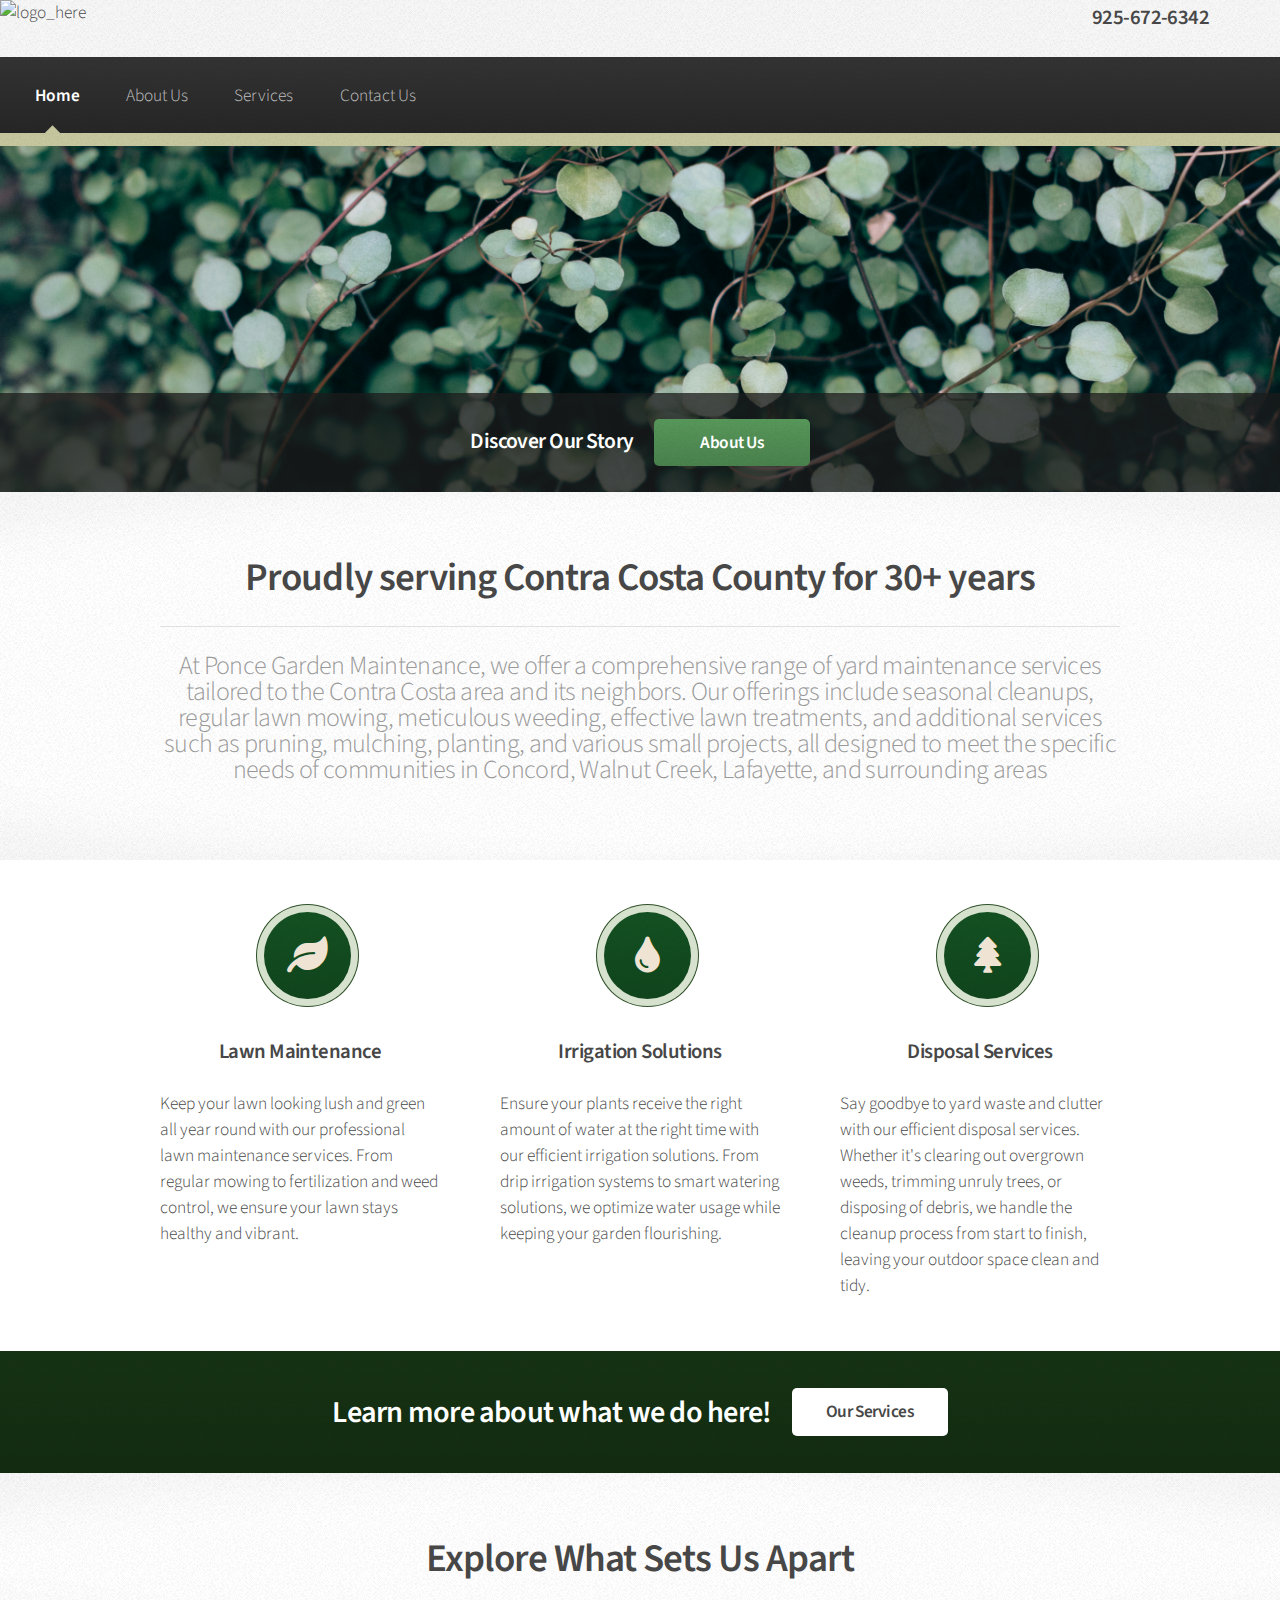
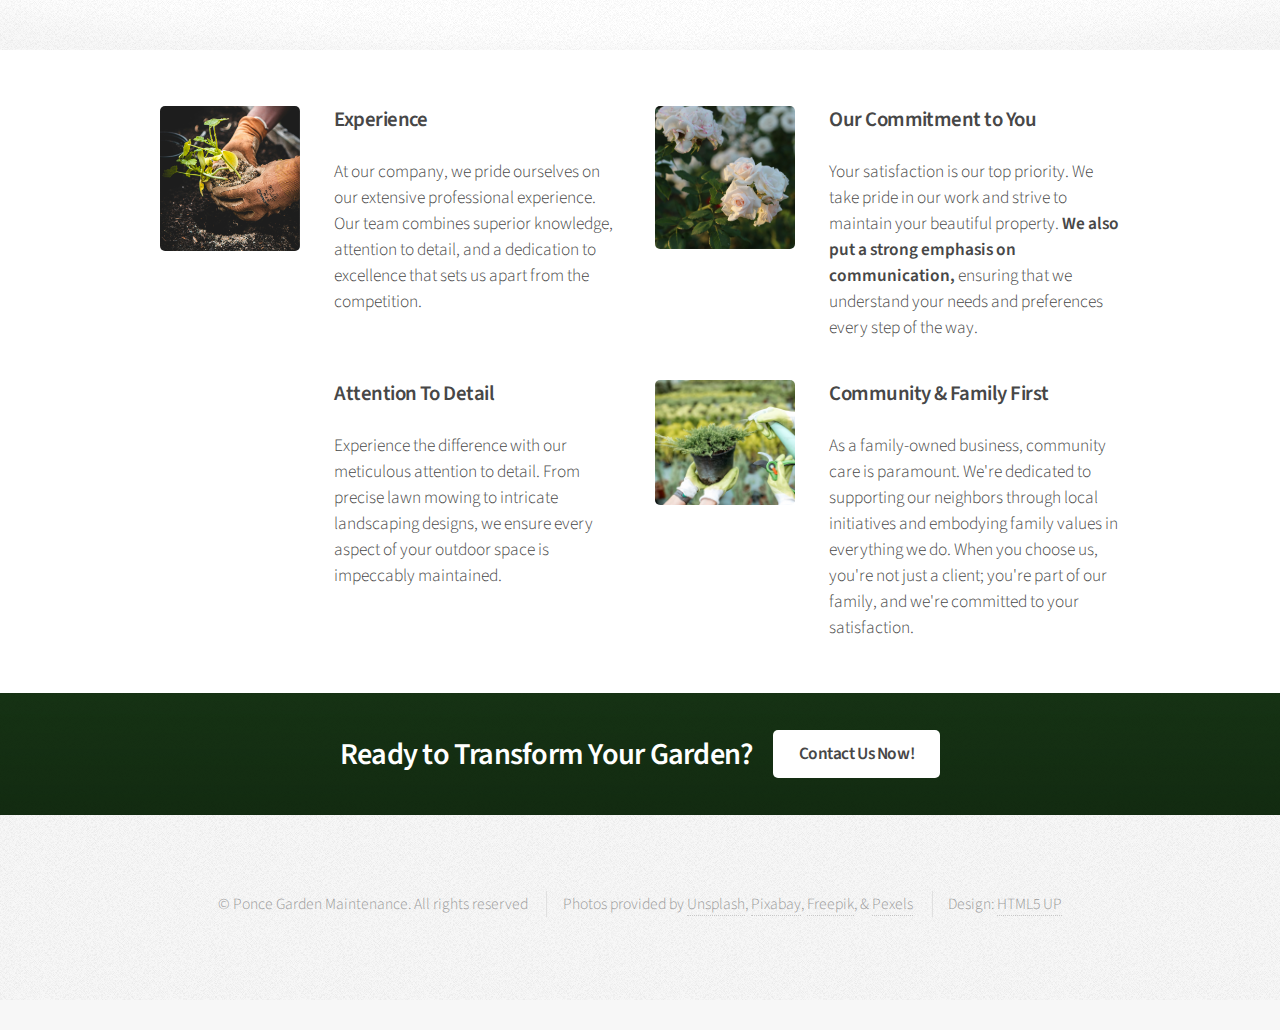
==== commit fcdf4e08: "centered icons on landing page. minor edits to footer on contact us page" ====
--- a/index.html
+++ b/index.html
@@ -64,22 +64,21 @@
 							<section class="col-4 col-12-narrower">
 								<div class="box highlight">
 									<i class="icon solid major fa-leaf"></i>
-									<h3>Lawn Maintenance</h3>
+									<h3 class="icon-text">Lawn Maintenance</h3>
 									<p>Keep your lawn looking lush and green all year round with our professional lawn maintenance services. From regular mowing to fertilization and weed control, we ensure your lawn stays healthy and vibrant.</p>
 								</div>
 							</section>
 							<section class="col-4 col-12-narrower">
 								<div class="box highlight">
 									<i class="icon solid major fa-tint"></i>
-									<h3>Irrigation Solutions</h3>
+									<h3 class="icon-text">Irrigation Solutions</h3>
 									<p>Ensure your plants receive the right amount of water at the right time with our efficient irrigation solutions. From drip irrigation systems to smart watering solutions, we optimize water usage while keeping your garden flourishing.</p>
 								</div>
 							</section>
 							<section class="col-4 col-12-narrower">
 								<div class="box highlight">
 									<i class="icon solid major fa-tree"></i>
-									<!-- <i class="icon solid major fa-users"></i> -->
-									<h3>Disposal Services</h3>
+									<h3 class="icon-text">Disposal Services</h3>
 									<p>Say goodbye to yard waste and clutter with our efficient disposal services. Whether it's clearing out overgrown weeds, trimming unruly trees, or disposing of debris, we handle the cleanup process from start to finish, leaving your outdoor space clean and tidy.</p>
 								</div>
 							</section>
--- a/assets/css/main.css
+++ b/assets/css/main.css
@@ -2159,12 +2159,22 @@
 			height: 5em;
 			line-height: 5em;
 			box-shadow: 0 0 0 7px rgb(214, 225, 206), 0 0 0 8px #2d4f27;
-			margin: 0 0 2em 0;
+			margin: 0 0 2em 6em;
 		}
 
 			.icon.major:before {
 				font-size: 36px;
 			}
+		
+		.icon-text{
+			text-align: center;
+		}
+
+		@media screen and (max-width: 840px) {
+			.icon-text{
+				text-align: left;
+			}
+		}
 
 /* Lists */
 
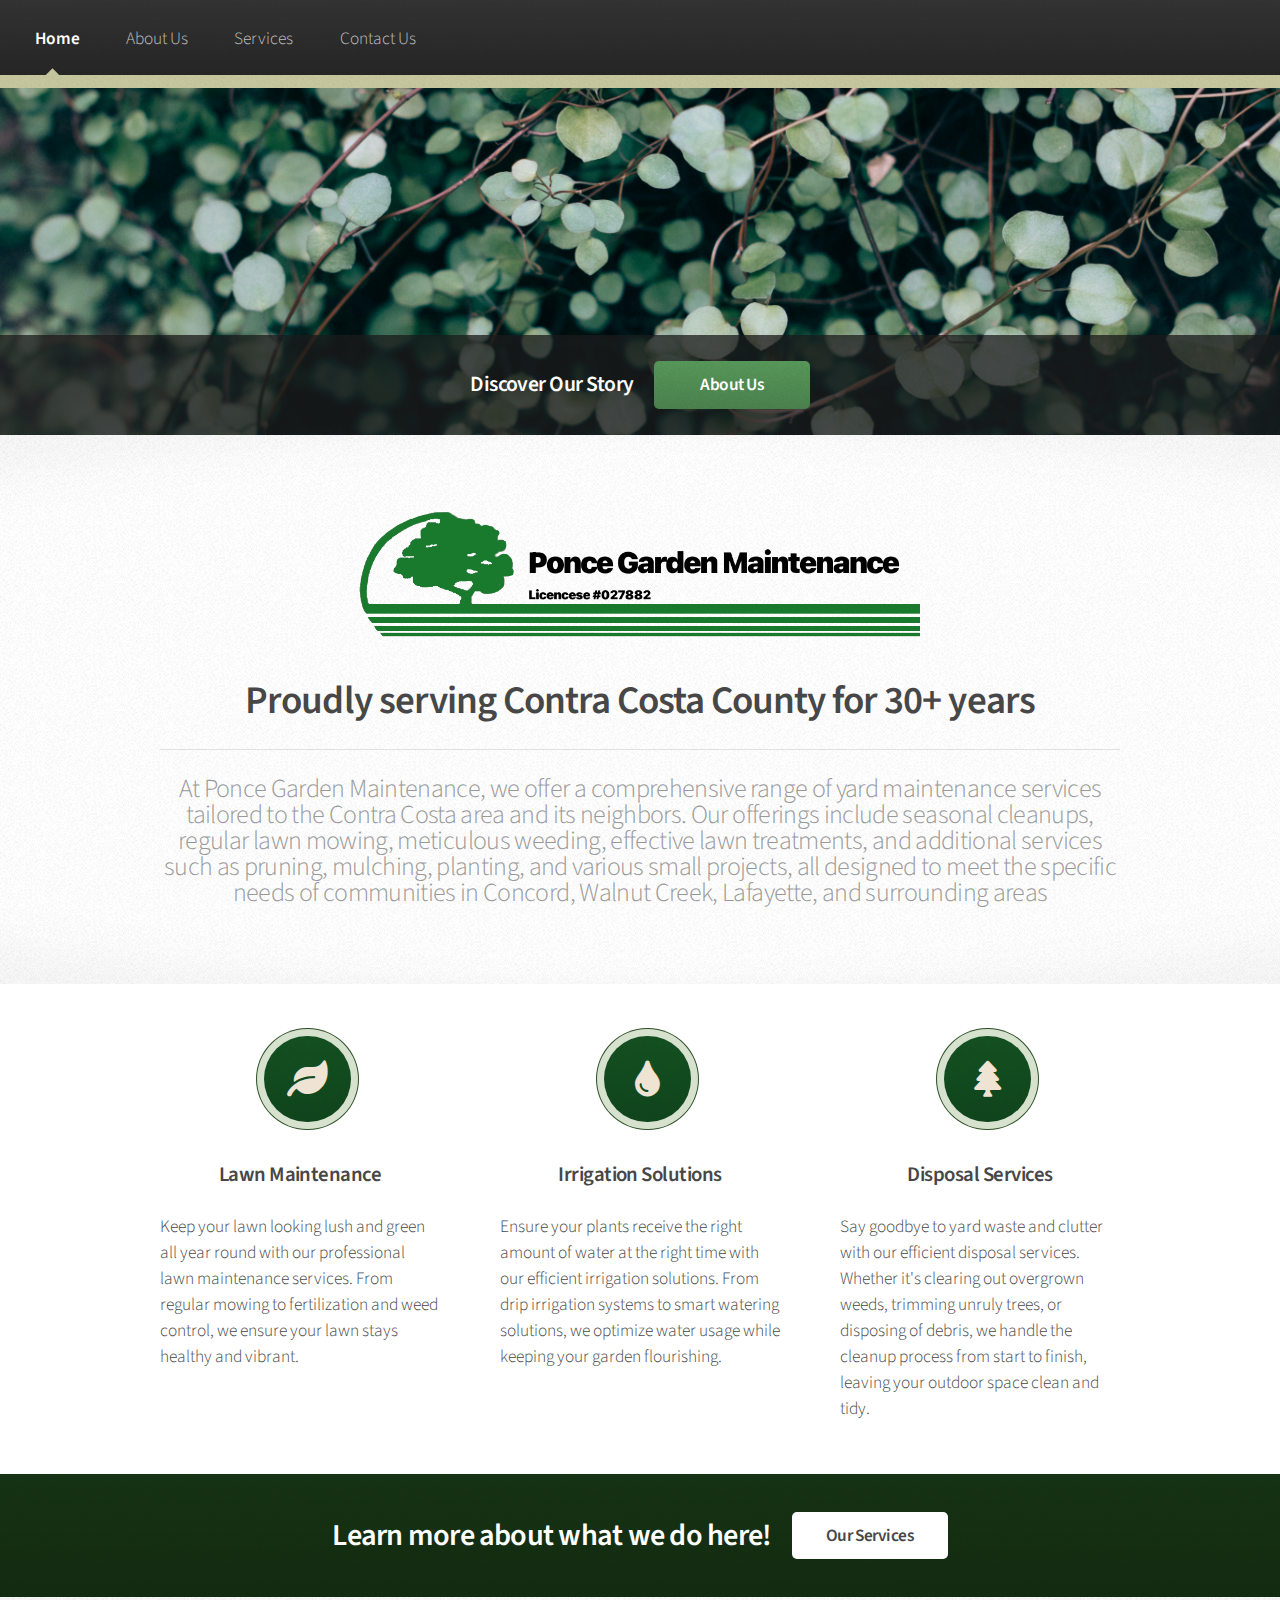
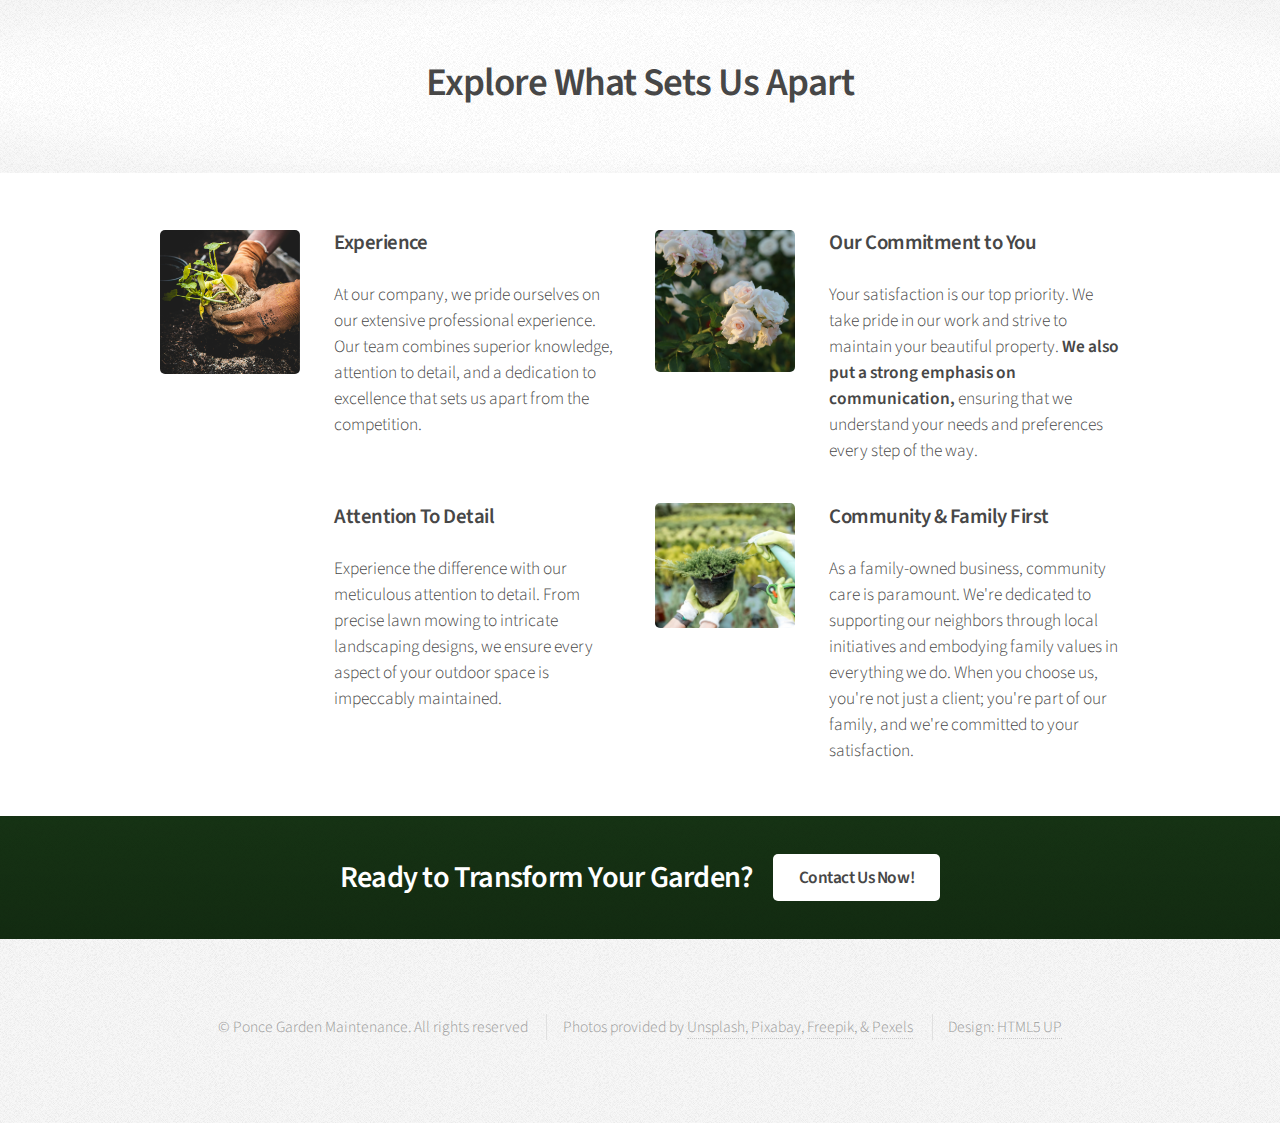
==== commit 787d9584: "removed logo from the top and added it to the landing page." ====
--- a/index.html
+++ b/index.html
@@ -18,13 +18,12 @@
 				<div id="header container">
 
 					<!-- Logo -->
-						<div class="row hide-narrow">
-							<img class="col-2" src="" alt="logo_here" />
-							<div class="col-8"></div>
-							<!-- <div class="col-4"><h1 class="centered"><a href="index.html" id="logo">Ponce Garden Maintenance</a></h1></div> -->
+						<!-- <div class="row hide-narrow">
+							<img class="col-4" src="images/logo.png" alt="logo_here" />
+							<div class="col-6"></div>
 
 							<h3 class="col-2">925-672-6342</h3>
-						</div>
+						</div> -->
 
 					<!-- Nav -->
 						<nav id="nav">
@@ -50,6 +49,7 @@
 			<section class="wrapper style2">
 				<div class="container">
 					<header class="major">
+						<img class="logo" src="images/logo.png" alt="logo_here" />
 						<h2>Proudly serving Contra Costa County for 30+ years</h2>
 						<p>At Ponce Garden Maintenance, we offer a comprehensive range of yard maintenance services tailored to the Contra Costa area and its neighbors. Our offerings include seasonal cleanups, regular lawn mowing, meticulous weeding, effective lawn treatments, and additional services such as pruning, mulching, planting, and various small projects, all designed to meet the specific needs of communities in Concord, Walnut Creek, Lafayette, and surrounding areas</p>
 					</header>
--- a/assets/css/main.css
+++ b/assets/css/main.css
@@ -182,6 +182,15 @@
 		font-style: italic;
 		padding: 1em 0 1em 2em;
 	}
+
+	.logo{
+		width: 62%;
+	}
+		@media screen and (max-width: 980px){
+			.logo{
+				width: 65%;
+			}
+		}
 
 /* Container */
 
@@ -2997,7 +3006,7 @@
 					position: absolute;
 					margin: 0;
 					left: 0;
-					top: 0.25em;
+					top: 2.5em;
 				}
 
 			.box.post .inner {
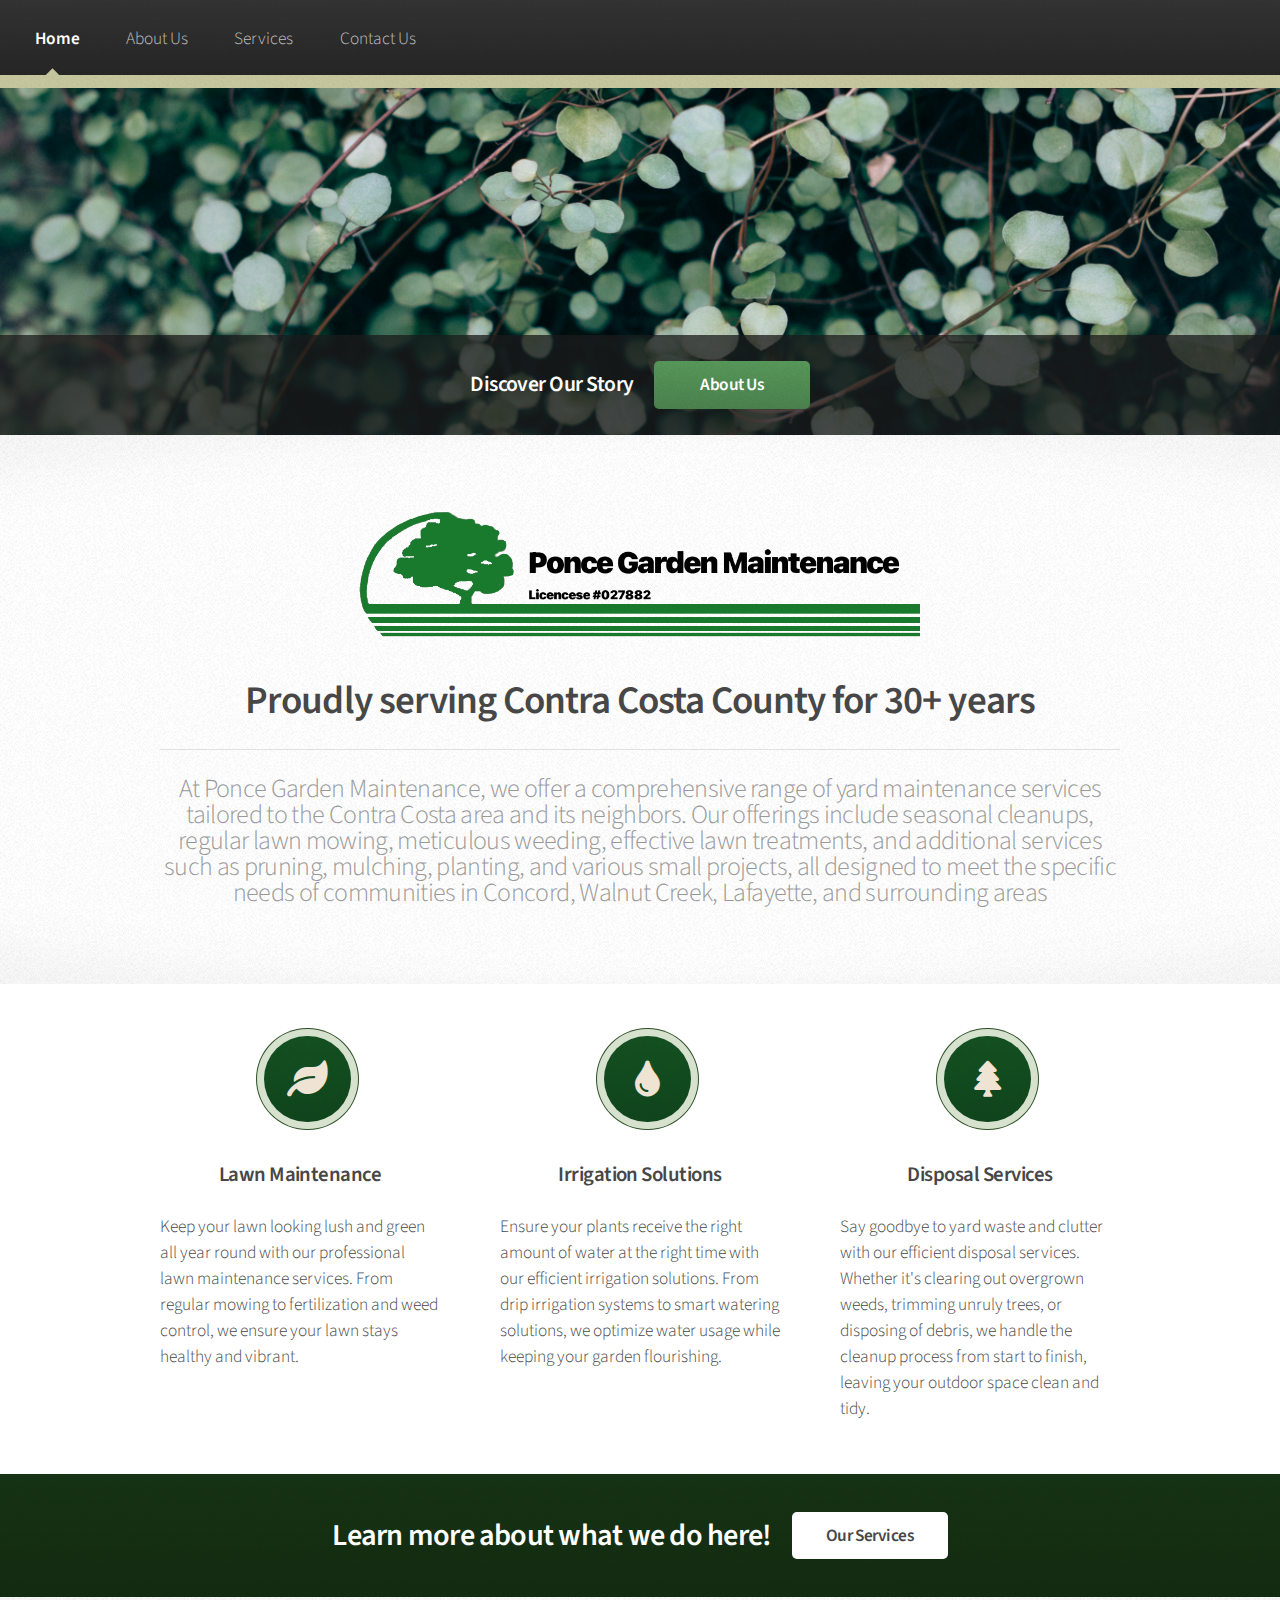
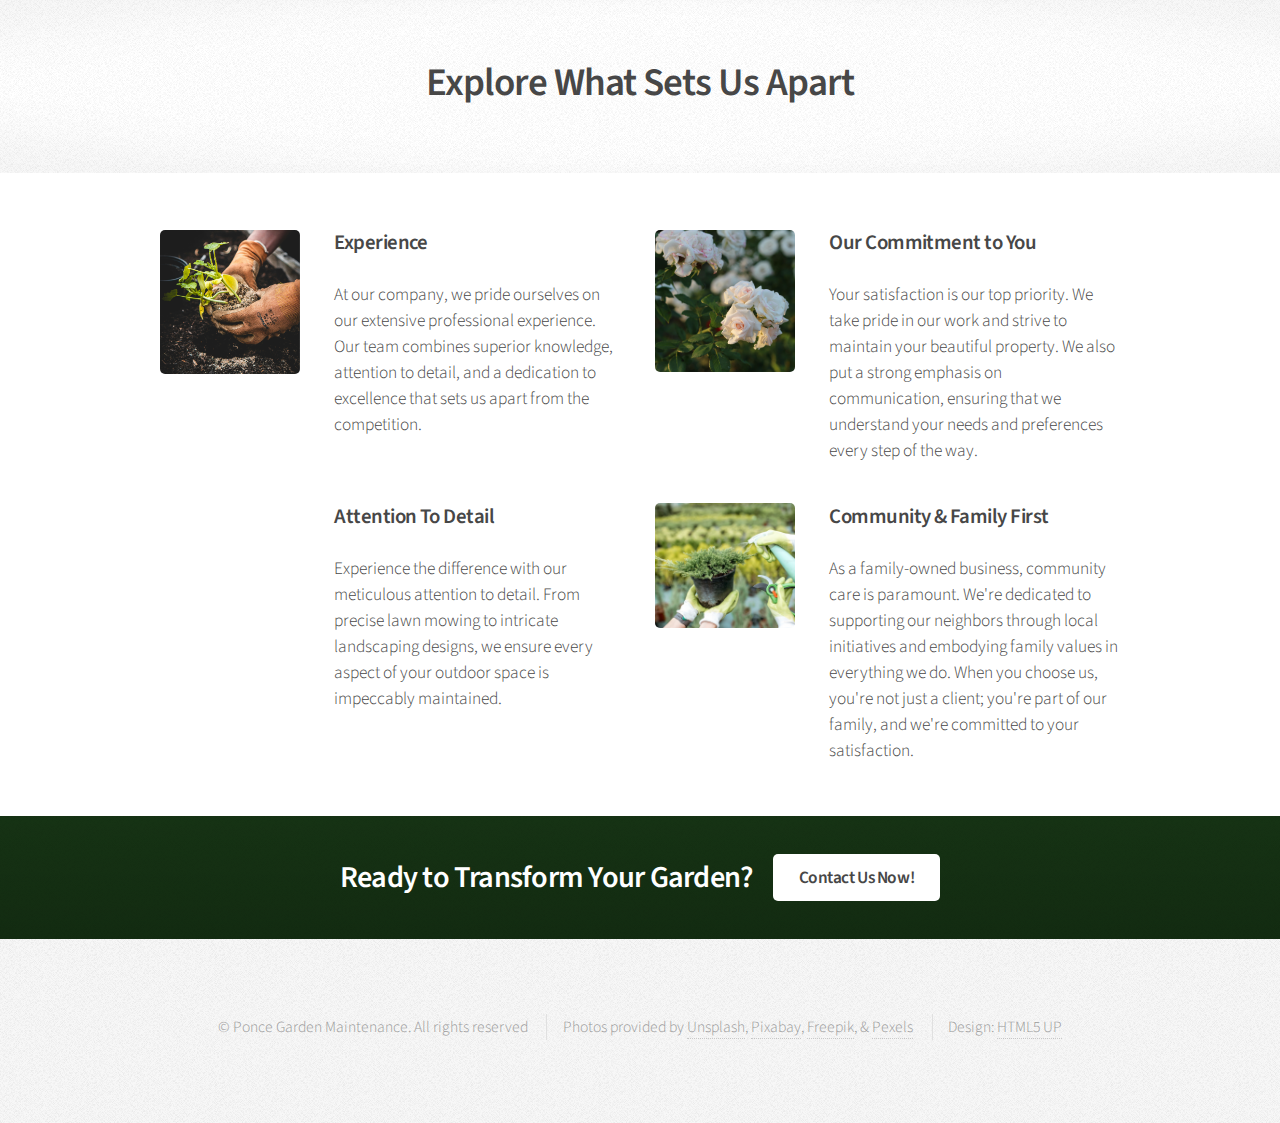
==== commit 1d5d1b08: "removed bold font in 'commitment to you' paragraph. removed some unneccessary image files" ====
--- a/index.html
+++ b/index.html
@@ -128,7 +128,7 @@
 									<a href="#" class="image left"><img src="images/roses055.png" alt="" /></a>
 									<div class="inner">
 										<h3>Our Commitment to You</h3>
-										<p>Your satisfaction is our top priority. We take pride in our work and strive to maintain your beautiful property. <strong>We also put a strong emphasis on communication,</strong> ensuring that we understand your needs and preferences every step of the way.</p>
+										<p>Your satisfaction is our top priority. We take pride in our work and strive to maintain your beautiful property. We also put a strong emphasis on communication, ensuring that we understand your needs and preferences every step of the way.</p>
 									</div>
 								</div>
 							</section>
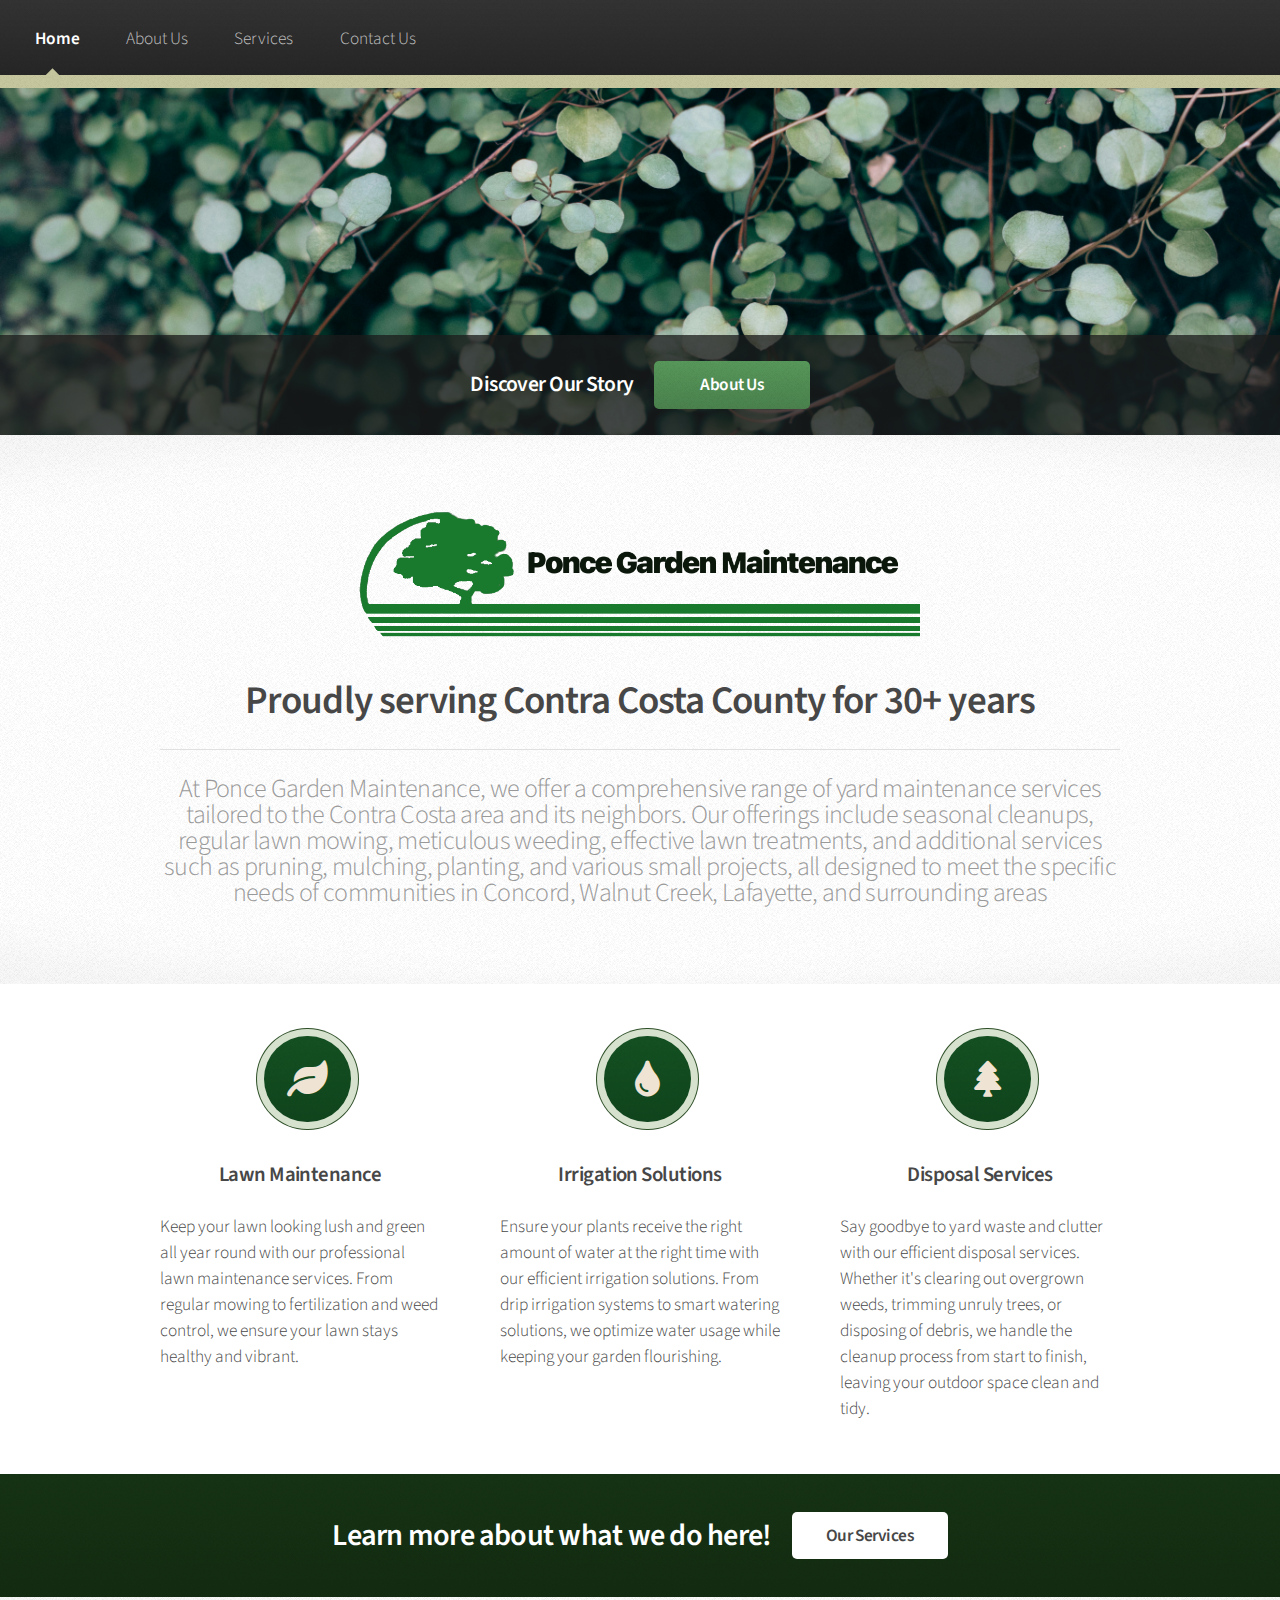
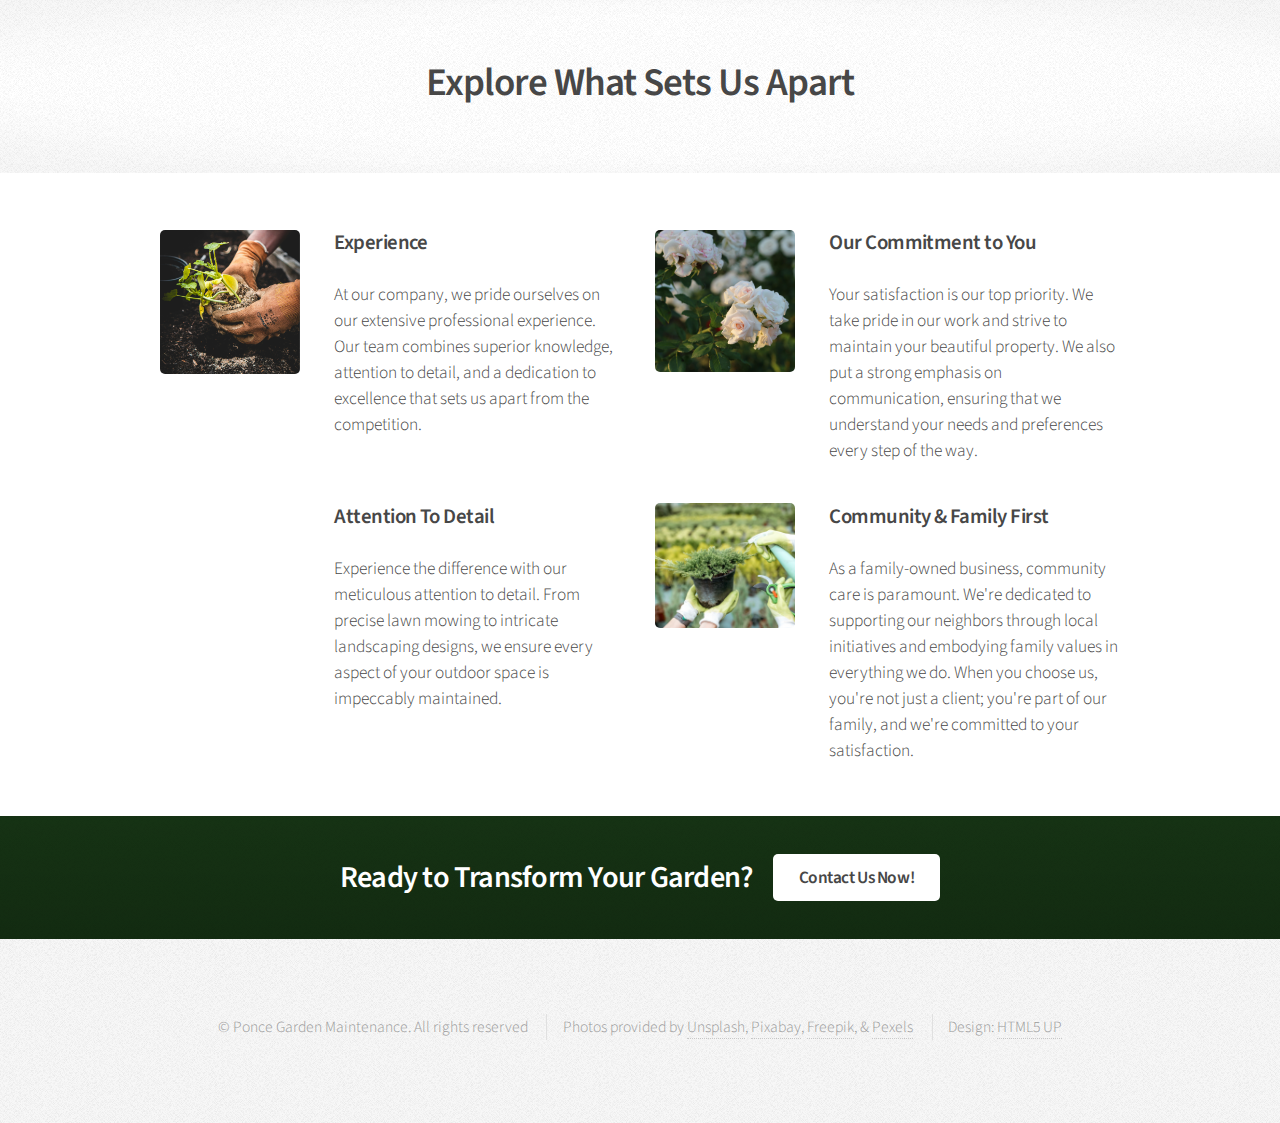
==== commit 56d48c64: "removed license from logo" ====
--- a/index.html
+++ b/index.html
@@ -49,7 +49,7 @@
 			<section class="wrapper style2">
 				<div class="container">
 					<header class="major">
-						<img class="logo" src="images/logo.png" alt="logo_here" />
+						<img class="logo" src="images/logo02.png" alt="logo_here" />
 						<h2>Proudly serving Contra Costa County for 30+ years</h2>
 						<p>At Ponce Garden Maintenance, we offer a comprehensive range of yard maintenance services tailored to the Contra Costa area and its neighbors. Our offerings include seasonal cleanups, regular lawn mowing, meticulous weeding, effective lawn treatments, and additional services such as pruning, mulching, planting, and various small projects, all designed to meet the specific needs of communities in Concord, Walnut Creek, Lafayette, and surrounding areas</p>
 					</header>
--- a/assets/css/main.css
+++ b/assets/css/main.css
@@ -189,6 +189,12 @@
 		@media screen and (max-width: 980px){
 			.logo{
 				width: 65%;
+			}
+		}
+
+		@media screen and (max-width: 736px){
+			.logo{
+				width: 70%;
 			}
 		}
 
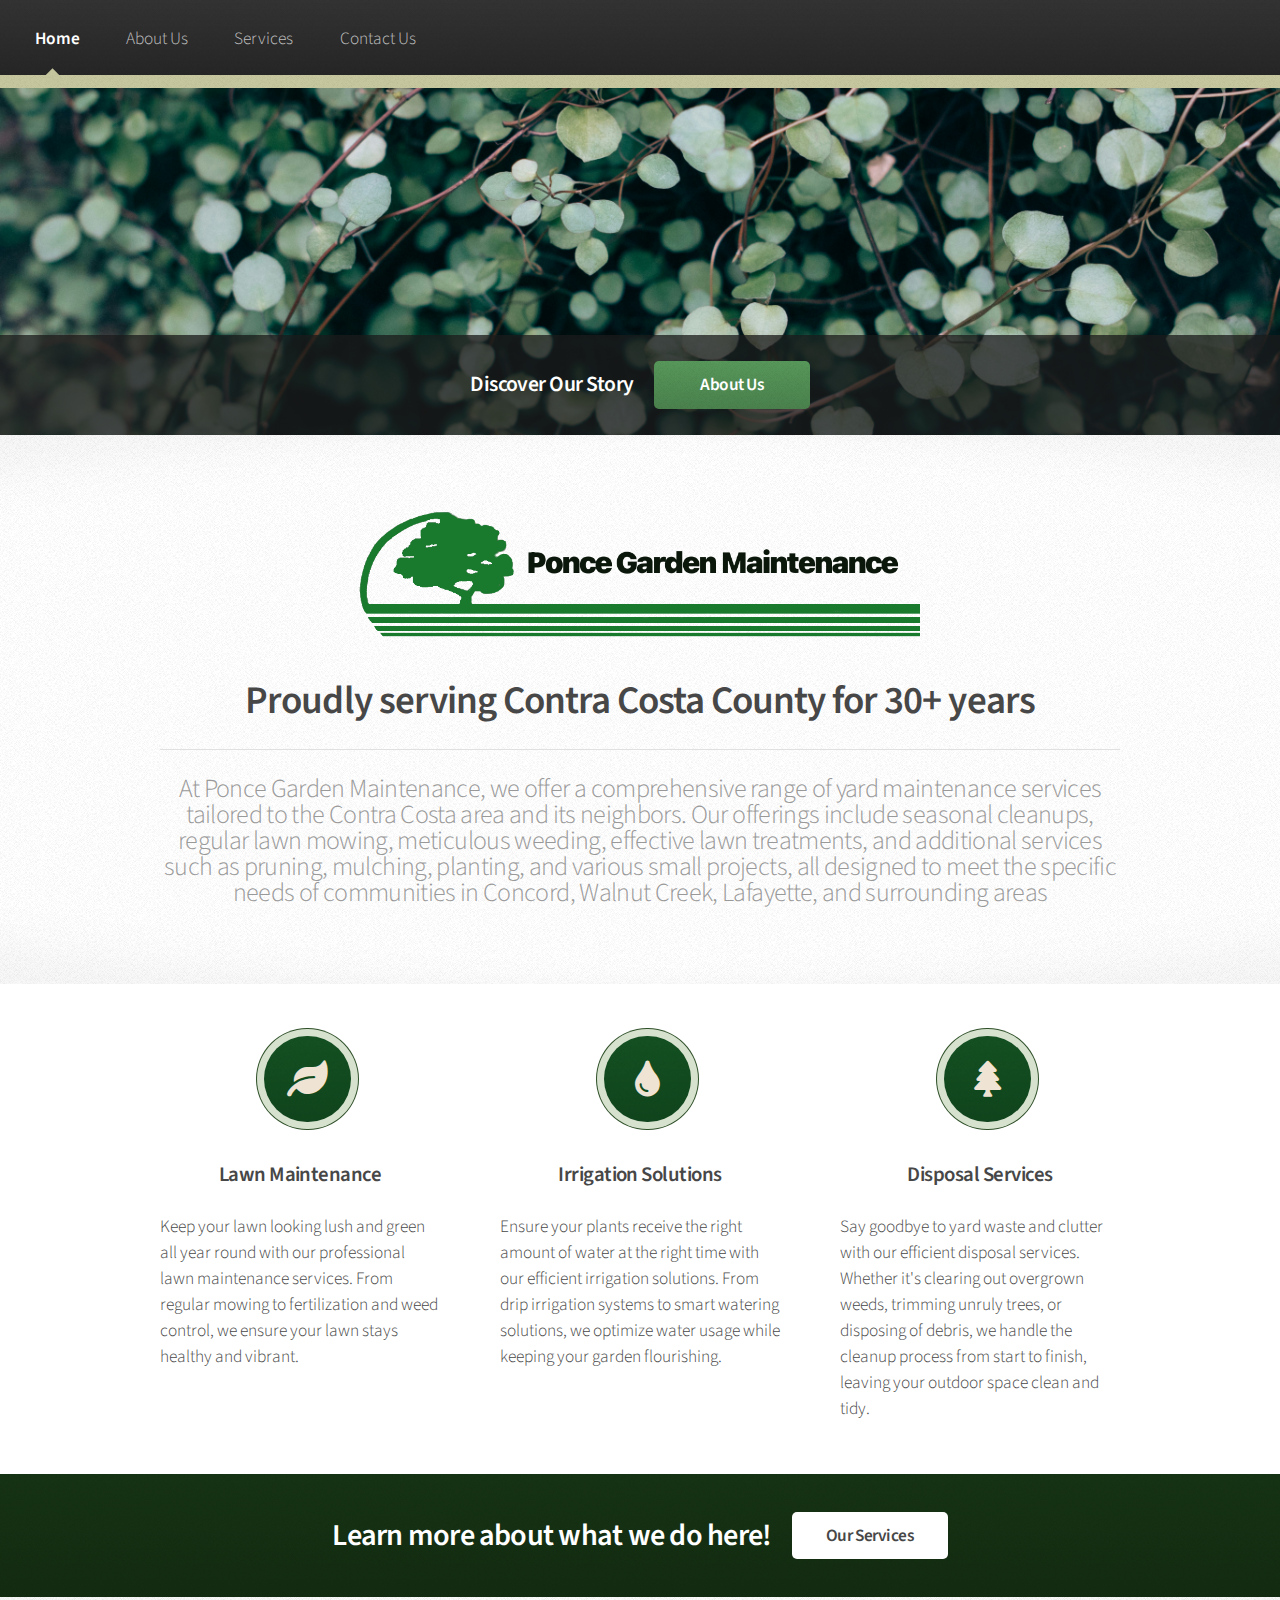
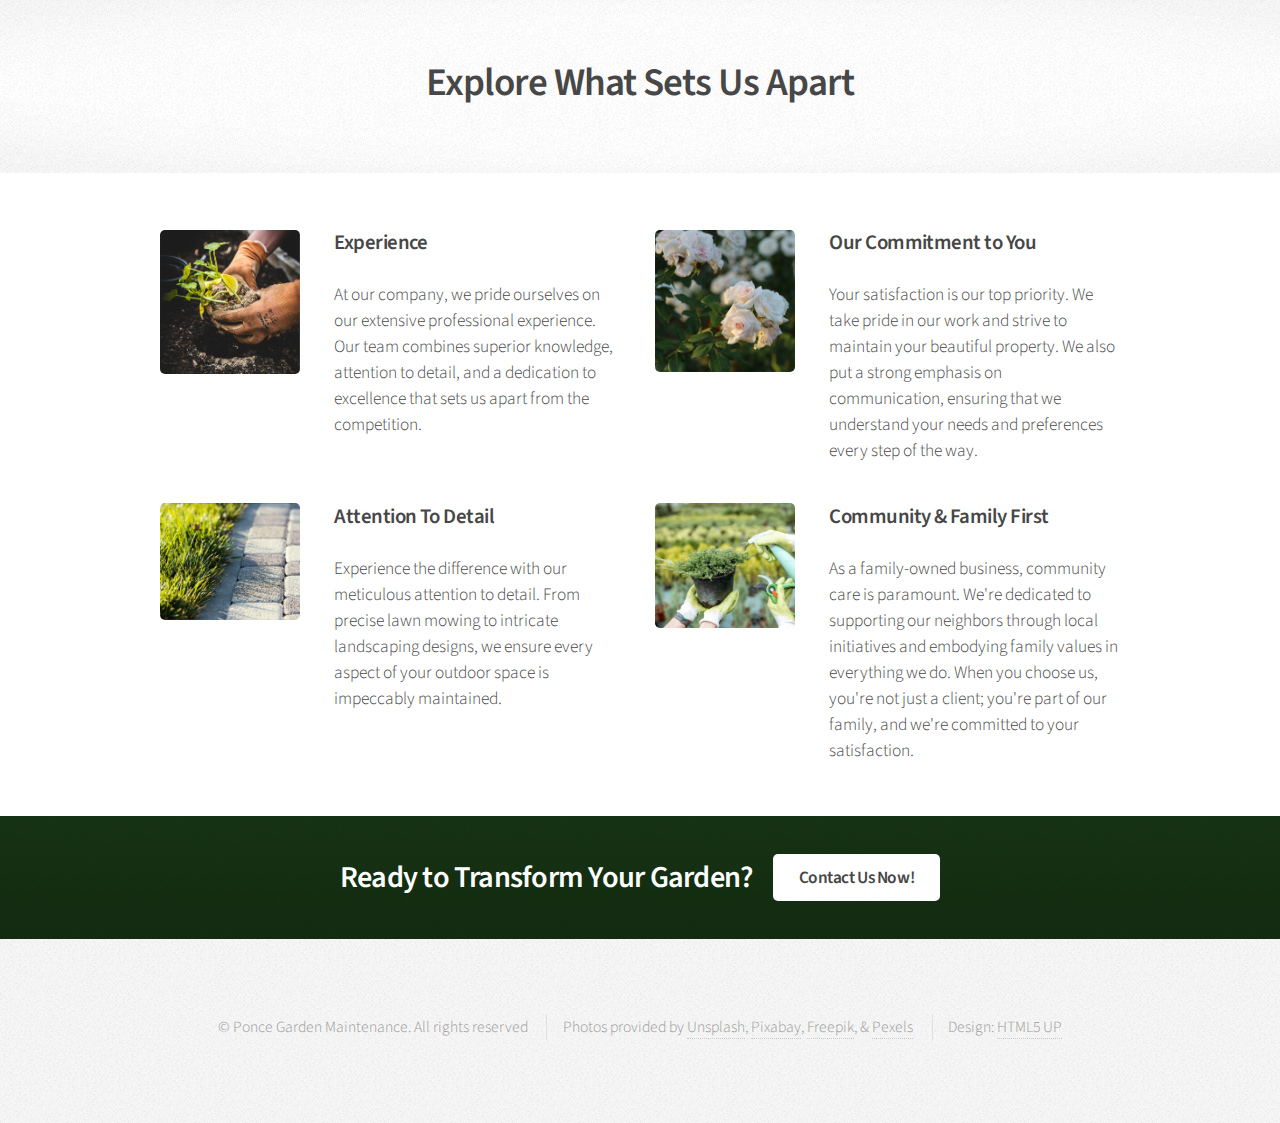
==== commit a7078db1: "resized small photos so the website is less data heavy. added more detailed responsive sizing for th" ====
--- a/index.html
+++ b/index.html
@@ -16,14 +16,6 @@
 
 			<!-- Header -->
 				<div id="header container">
-
-					<!-- Logo -->
-						<!-- <div class="row hide-narrow">
-							<img class="col-4" src="images/logo.png" alt="logo_here" />
-							<div class="col-6"></div>
-
-							<h3 class="col-2">925-672-6342</h3>
-						</div> -->
 
 					<!-- Nav -->
 						<nav id="nav">
@@ -84,11 +76,6 @@
 							</section>
 						</div>
 
-
-						<!-- <ul class="actions special">
-							<li><a href="#" class="button">More</a></li>
-						</ul>
-					</div> -->
 				</section>
 
 			<!-- CTA - Learn about services-->
@@ -116,7 +103,7 @@
 						<div class="row">
 							<section class="col-6 col-12-narrower">
 								<div class="box post">
-									<a href="#" class="image left"><img src="images/planting011.png" alt="" /></a>
+									<a href="#" class="image left"><img src="images/planting01.png" alt="" /></a>
 									<div class="inner">
 										<h3>Experience</h3>
 										<p>At our company, we pride ourselves on our extensive professional experience. Our team combines superior knowledge, attention to detail, and a dedication to excellence that sets us apart from the competition.</p>
@@ -125,7 +112,7 @@
 							</section>
 							<section class="col-6 col-12-narrower">
 								<div class="box post">
-									<a href="#" class="image left"><img src="images/roses055.png" alt="" /></a>
+									<a href="#" class="image left"><img src="images/roses01.png" alt="" /></a>
 									<div class="inner">
 										<h3>Our Commitment to You</h3>
 										<p>Your satisfaction is our top priority. We take pride in our work and strive to maintain your beautiful property. We also put a strong emphasis on communication, ensuring that we understand your needs and preferences every step of the way.</p>
@@ -136,7 +123,7 @@
 						<div class="row">
 							<section class="col-6 col-12-narrower">
 								<div class="box post">
-									<a href="#" class="image left"><img src="images/garden_path0333.png" alt="" /></a>
+									<a href="#" class="image left"><img src="images/garden_path01.png" alt="" /></a>
 									<div class="inner">
 										<h3>Attention To Detail</h3>
 										<p>Experience the difference with our meticulous attention to detail. From precise lawn mowing to intricate landscaping designs, we ensure every aspect of your outdoor space is impeccably maintained.</p>
@@ -145,7 +132,7 @@
 							</section>
 							<section class="col-6 col-12-narrower">
 								<div class="box post">
-									<a href="#" class="image left"><img src="images/watering_plant04.png" alt="" /></a>
+									<a href="#" class="image left"><img src="images/watering_plant01.png" alt="" /></a>
 									<div class="inner">
 										<h3>Community & Family First</h3>
 										<p>As a family-owned business, community care is paramount. We're dedicated to supporting our neighbors through local initiatives and embodying family values in everything we do. When you choose us, you're not just a client; you're part of our family, and we're committed to your satisfaction.</p>
@@ -161,7 +148,7 @@
 					<div class="container">
 						<header>
 							<h2>Ready to Transform Your Garden?</h2>
-							<a href="#" class="button">Contact Us Now!</a>
+							<a href="contact.html" class="button">Contact Us Now!</a>
 						</header>
 					</div>
 				</section>
--- a/assets/css/main.css
+++ b/assets/css/main.css
@@ -195,6 +195,18 @@
 		@media screen and (max-width: 736px){
 			.logo{
 				width: 70%;
+			}
+		}
+
+		@media screen and (max-width: 550px){
+			.logo{
+				width: 305px;
+			}
+		}
+
+		@media screen and (max-width: 350px){
+			.logo{
+				width: 100%;
 			}
 		}
 
